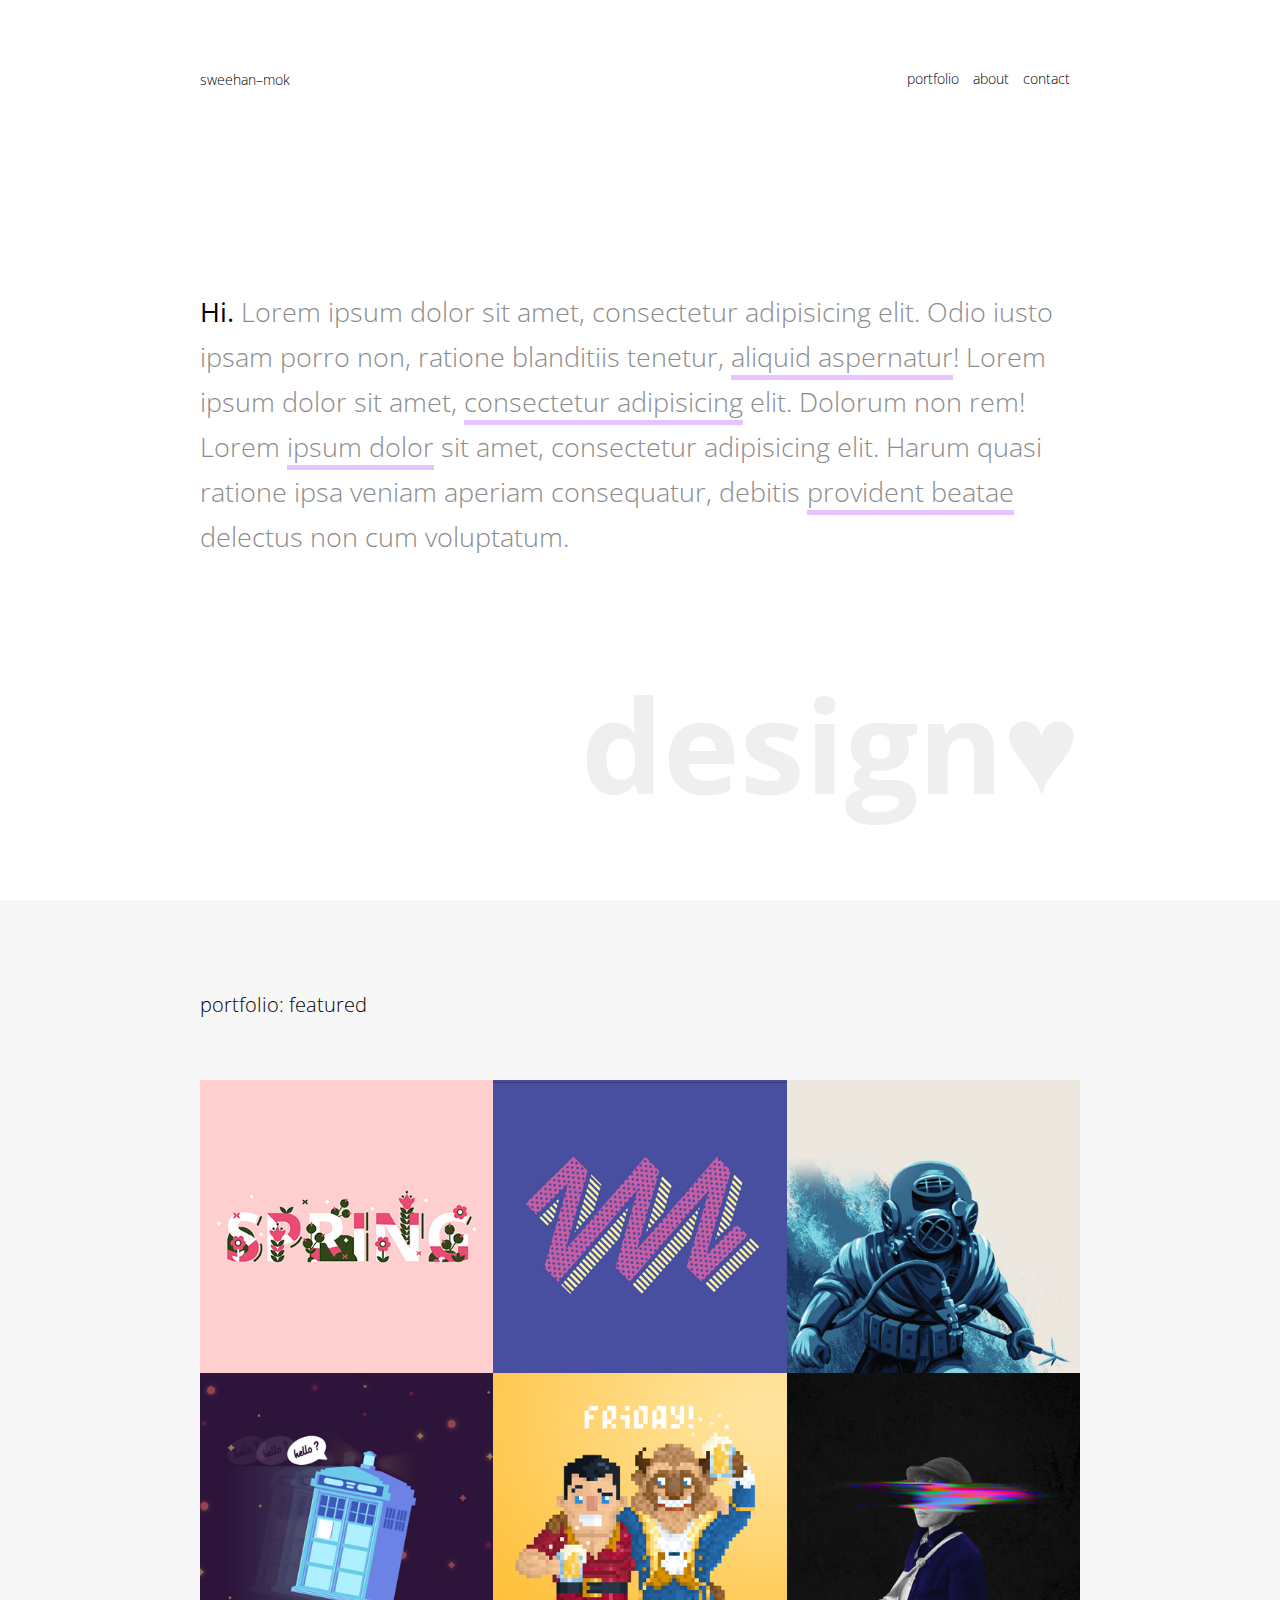
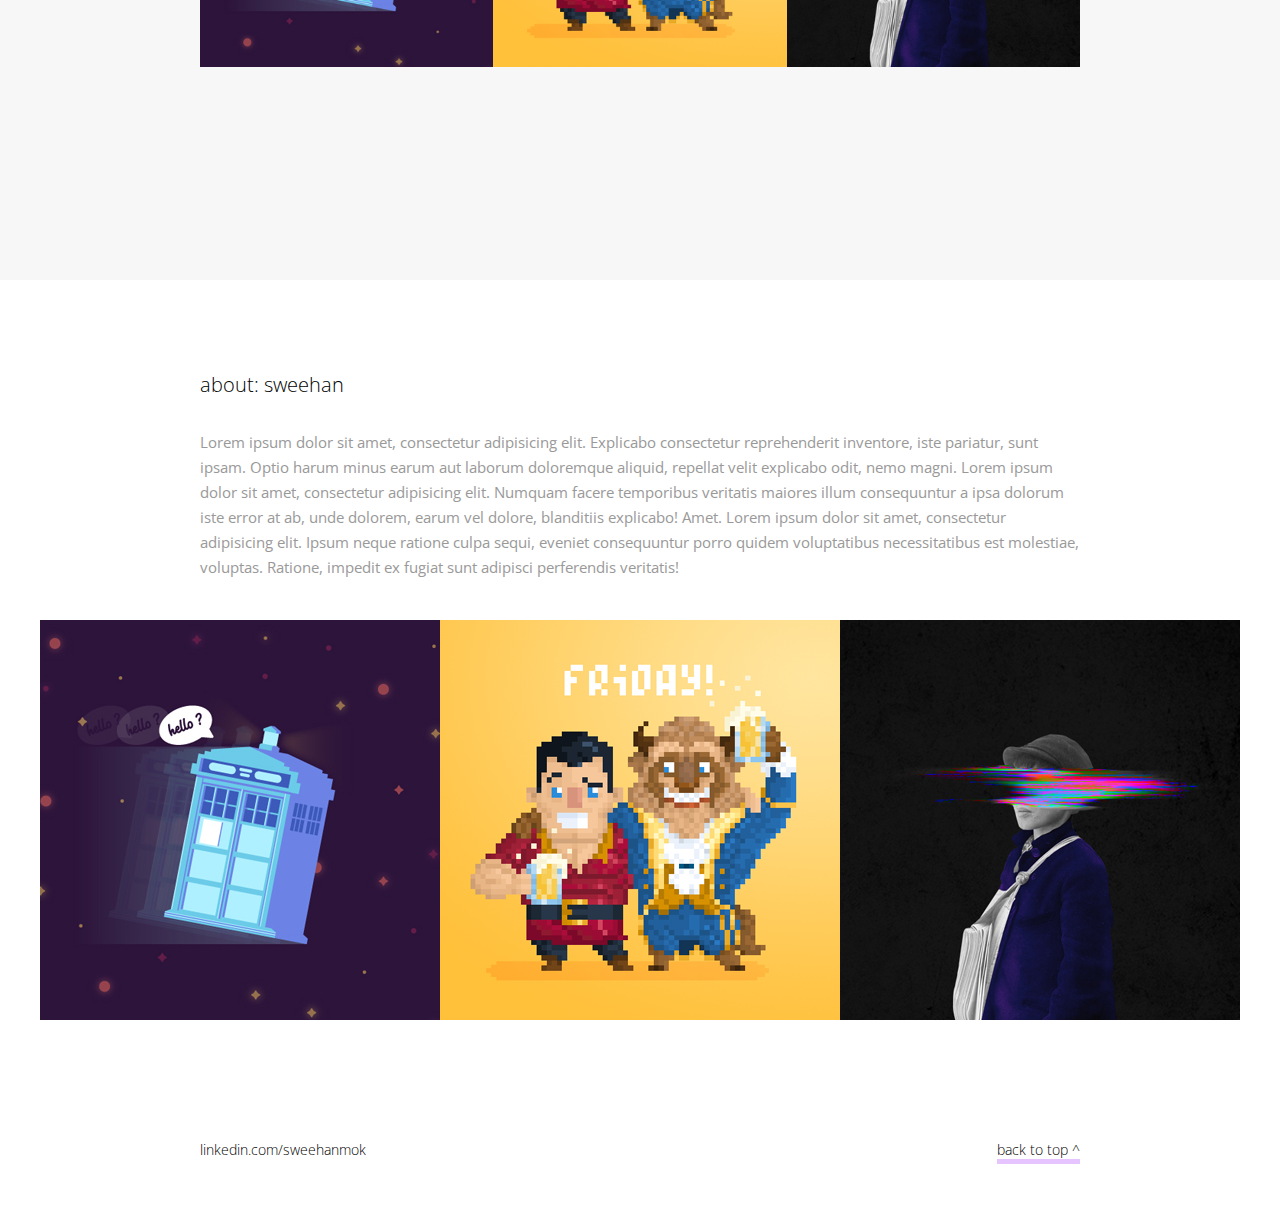
==== index.html @ b1a1978f "revised design" ====
<html>
<head>
  <meta charset="UTF-8">
  <meta name="viewport" content="width=device-width, initial-scale=1.0">
  <meta http-equiv="X-UA-Compatible" content="ie=edge">
  <title>sweehan-mok design</title>
  <link href='https://fonts.googleapis.com/css?family=Open+Sans:300italic,300,600,800' rel='stylesheet' type='text/css'>
  <link href="https://fonts.googleapis.com/icon?family=Material+Icons" rel="stylesheet">
  <link rel="stylesheet" href="css/style.css">
  <script defer src="https://cdnjs.cloudflare.com/ajax/libs/jquery/3.1.1/jquery.min.js" charset="utf-8"></script>
  <script defer src="js/app.js" charset="utf-8"></script>
</head>
<body>
  <section class="first-panel">
    <div class="flex wrapper">
    <h1 id="home"><a href="#home">sweehan–mok</a></h1>
    <nav>
      <ul>
        <li><a href="#portfolio">portfolio</a></li>
        <li><a href="#about">about</a></li>
        <li><a href="#contactForm" id="contactForm">contact</a></li>
      </ul>
    </nav>
  </div>

    <h2><b>Hi.</b> Lorem ipsum dolor sit amet, consectetur adipisicing elit. Odio iusto ipsam porro non, ratione blanditiis tenetur, <u>aliquid aspernatur</u>! Lorem ipsum dolor sit amet, <u>consectetur adipisicing</u> elit. Dolorum non rem! Lorem <u>ipsum dolor</u> sit amet, consectetur adipisicing elit. Harum quasi ratione ipsa veniam aperiam consequatur, debitis <u>provident beatae</u> delectus non cum voluptatum.</h2>
    <div class="bg-text" data-bg-text="design&hearts;"></div>
  </section>

<section id="portfolio" class="portfolio">
  <h3>portfolio: featured</h3>
    <div class="parent">
      <div id="wrapper">
        <img src="images/spring.jpg"/>
        <div class="text">Project 1<p>Lorem ipsum dolor sit amet, consectetur adipisicing elit. Asperiores unde illum hic, pariatur aut sed quo consequuntur.</p></div>
      </div>

      <div id="wrapper">
        <img src="images/dribble_014.jpg"/>
        <div class="text">Project 2<p>Lorem ipsum dolor sit amet, consectetur adipisicing elit. Asperiores unde illum hic, pariatur aut sed quo consequuntur.</p></div>
    </div>

      <div id="wrapper">
        <img src="images/campycreatures_deepseadiver.jpg"/>
        <div class="text">Project 3 <p>Lorem ipsum dolor sit amet, consectetur adipisicing elit. Asperiores unde illum hic, pariatur aut sed quo consequuntur.</p></div>
      </div>
    </div>

  <div class="parent2">
    <div id="wrapper">
      <img src="images/tardis.jpg"/>
      <div class="text">Project 4 <p>Lorem ipsum dolor sit amet, consectetur adipisicing elit. Asperiores unde illum hic, pariatur aut sed quo consequuntur.</p></div>
    </div>
    <div id="wrapper">
      <img src="images/dribbble_gaston_beast.png"/>
      <div class="text">Project 5 <p>Lorem ipsum dolor sit amet, consectetur adipisicing elit. Asperiores unde illum hic, pariatur aut sed quo consequuntur.</p></div>
    </div><div id="wrapper">
      <img src="images/distortion_v5.jpg"/>
      <div class="text">Project 6 <p>Lorem ipsum dolor sit amet, consectetur adipisicing elit. Asperiores unde illum hic, pariatur aut sed quo consequuntur.</p></div>
    </div>

  </div>
</section>

<section id="about" class="about">
  <h5>about: sweehan</h5>

      <p class="mytext">Lorem ipsum dolor sit amet, consectetur adipisicing elit. Explicabo consectetur reprehenderit inventore, iste pariatur, sunt ipsam. Optio harum minus earum aut laborum doloremque aliquid, repellat velit explicabo odit, nemo magni. Lorem ipsum dolor sit amet, consectetur adipisicing elit. Numquam facere temporibus veritatis maiores illum consequuntur a ipsa dolorum iste error at ab, unde dolorem, earum vel dolore, blanditiis explicabo! Amet. Lorem ipsum dolor sit amet, consectetur adipisicing elit. Ipsum neque ratione culpa sequi, eveniet consequuntur porro quidem voluptatibus necessitatibus est molestiae, voluptas. Ratione, impedit ex fugiat sunt adipisci perferendis veritatis!</p>

      <!-- <p class="mytext"><u><a href="" id="contactForm">Let's work together!</a></u></p> -->

      <div class="parent-about">
        <div class="wrapper-about">
          <img class="image-about" src="images/tardis.jpg"/>
          <img class="image-about" src="images/dribbble_gaston_beast.png"/>
          <img class="image-about" src="images/distortion_v5.jpg"/>
        </div>
      </div>

</section>

  <section class="footer">
    <div class="flexbox">
      <h4 class="left"><a target="_blank" href="http://www.linkedin.com/in/sweehanmok/">linkedin.com/sweehanmok</a></h4>
      <h4 class="right"><a href="#home">back to top ^</a></h4>
    </div>


</section>

  <div id="contact" class="form">
    <div class="wrapperForm">
      <h1 class="formheader">SAY HELLO!</h1>
        <p>Fill up the form below and we'll be in touch (:</p>
  <form class="" action="https://formspree.io/sweehan.mok@gmail.com" method="post">
    <label for="Customer Name">What's your name?</label>
    <input name="Customer Name" type="text" required/>

    <label for="email">What's your email address?</label>
    <input type="email" name="email" required/>

    <label for="Message">What's up?</label>
    <textarea name="Message" id="box" cols="30" rows="10" placeholder="Please type your message here! (:"></textarea>
    <button type="submit">Submit</button>
      <p class="form-close">
      <i class="material-icons">add</i></p>
    </form>
  </div>
</div>

</body>
</html>
---- css/style.css ----
* {
  margin: 0;
  padding: 0;
}

body {
  font-family: Open Sans;
}

a {
  text-decoration: none;
  color: black;
}

a:hover {
  color: #747474;
}

.flex {
  display: flex;
  justify-content: space-between;
}

.first-panel {
  width: 100vw;
  height: 100vh;
  /*background: linear-gradient(to bottom, red, yellow);*/
}

.wrapper {
  margin-left: 200px;
  margin-right: 200px;
  align-items: flex-end;
}

h1 {
  padding-top: 70px;
  font-size: 14px;
  font-weight: 300;
  color: #000000;
}

nav ul li {
  display: inline-block;
  list-style-type: none;
  font-weight: 300;
  font-size: 14px;
  padding: 10 10 0 0rem;
  color: #000000;
}

.bg-text {
    margin: 0 auto;
    overflow: hidden;
    position: relative;
    width: 100vw;
    height: 100vh;
}
.bg-text:after {
    font-family: open sans;
    font-weight: 700;
    color: #efefef;
    content: attr(data-bg-text);
    display: block;
    font-size: 130px;
    line-height: 1;
    position: absolute;
    top: 120px;
    right: 200px;
}

h2 {
  margin-left: 200px;
  margin-right: 200px;
  padding-top: 200px;
  font-weight: 300;
  font-size: 27px;
  line-height: 45px;
  color: #8C8C8C;
  align-content: center;
}

b {
  color: black;
}

u {
  text-decoration: none;
  border-bottom: solid 5px #e6c4ff;
}

.portfolio {
  justify-content: center;
  background-color: #F7F7F7;
  height: 950px;
  padding-top: 30px;
}

h3 {
  padding-top: 50px;
  padding-bottom: 50px;
  padding-left: 200px;
  font-weight: 300;
  font-size: 20px;
  line-height: 50px;
  color: #000000;
  align-content: center;
  text-align: left;
}

.parent {
  display: flex;
  justify-content: center;
  margin-left: 200px;
  margin-right: 200px;
}

img {
  width: 100%;
}

#wrapper {
  padding: 0;
  position: relative;
}

#wrapper:hover .text {
  visibility: visible;
  opacity: 1;
}

.text {
  padding-top: 30px;
  padding-left: 30px;
  font-weight: 600;
  visibility: hidden;
  z-index: 100;
  position: absolute;
  top: 0;
  bottom: 0;
  left: 0;
  right: 0;
  background-color: rgba(0,0,0,0.8);
  color: #9f9f9f;
  font-size: 24px;
  text-align: left;
  transition: opacity 0.5s ease-out;
  opacity: 0;
  cursor: hand;
}

.text p {
  padding-top: 12px;
  font-size: 15px;
  line-height: 25px;
  text-align: left;
  font-weight: 100;
}

.parent2 {
  display: flex;
  justify-content: center;
  margin-left: 200px;
  margin-right: 200px;
}

.about {
  height: 700px;
  padding-top: 30px;
}

h5 {
  margin-left: 200px;
  margin-right: 200px;
  padding-top: 50px;
  font-weight: 300;
  font-size: 20px;
  line-height: 50px;
  color: #000000;
  align-content: center;
  text-align: left;
}

.mytext {
  margin-left: 200px;
  margin-right: 200px;
  text-align: left;
  font-size: 15px;
  line-height: 25px;
  padding-top: 20px;
}

.parent-about {
  margin-left: 200px;
  margin-right: 200px;
}

.wrapper-about {
  display: flex;
  justify-content: center;
  margin-left: 200px;
  margin-right: 200px;
}

.image-about {
  width: 100%;
  padding-top: 40px;
}

.footer {
  height: 200px;
  margin: auto;
}

.flexbox {
  display: flex;
  flex-direction: row;
  justify-content: space-between;
  margin-left: 200px;
  margin-right: 200px;
}

h4 {
  font-size: 14px;
  font-weight: 300;
  color: #000000;
}

.left {
  display: inline-block;
  padding-top: 130px;
}

.right {
  display: inline-block;
  padding-top: 130px;
  text-align: right;
  border-bottom: solid 5px #e6c4ff;
}

/* form css*/
.form {
  margin: auto;
  display: none;
  background-color: white;
  align-items: center;
  justify-content: center;
  flex-direction: column;
  position: fixed;
  left: 0;
  top: 0;
  width: 100vw;
  height: 100vh;
  opacity: 0.9;
}

.formheader {
  text-align: center;
  font-size: 34px;
  font-weight: 300;
  color: black;
}

p {
  text-align: center;
  color: #999999;
  padding-top: 20px;
}

form {
  display: flex;
  flex-direction: column;
  color: #999999;
}


label {
  margin-top: 15px;
  margin-bottom: 5px;
  text-align: center;
}

input {
  margin: auto;
  margin-top: 20px;
  width: 600px;
  height: 20px;
  border: none;
  border-bottom: 1px solid #999999;
  text-align: center;
  color: #676767;
  background-color: none;
}

input:focus {
  outline: none;
}

#box {
  margin: auto;
  margin-top: 10px;
  border-radius: 5px;
  border: 1px solid #999999;
  width: 600px;
  height: 200px;
  font-family: open sans;
  padding-top: 5px;
  padding-left: 10px;
  text-align: center;
  color: #676767;
  background-color: none;
}

#box:focus {
  outline: none;
}

button {
  margin: auto;
  margin-top: 30px;
  width: 100px;
  height: 30px;
  border-radius: 5px;
  text-align: center;
  background-color: white;
  border: 1px solid #999999;
  color: #999999;
  display: block;
  justify-content: center;
  transition-duration: 0.4s;
}

button:hover {
  background-color: #e6c4ff;
  cursor: hand;
}

.form-close {
  background: none;
  border: none;
  /*transition: background-color 3s;*/
}

i {
  transition: transform 0.3s;
}

.rotate {
  transform: rotate(45deg);
}

.form-close:hover {
  color: black;
  outline: none;
  cursor: hand;
  transform: rotate(405deg);
  transition: transform 0.5s;
}

i:hover {
  outline: none;
}
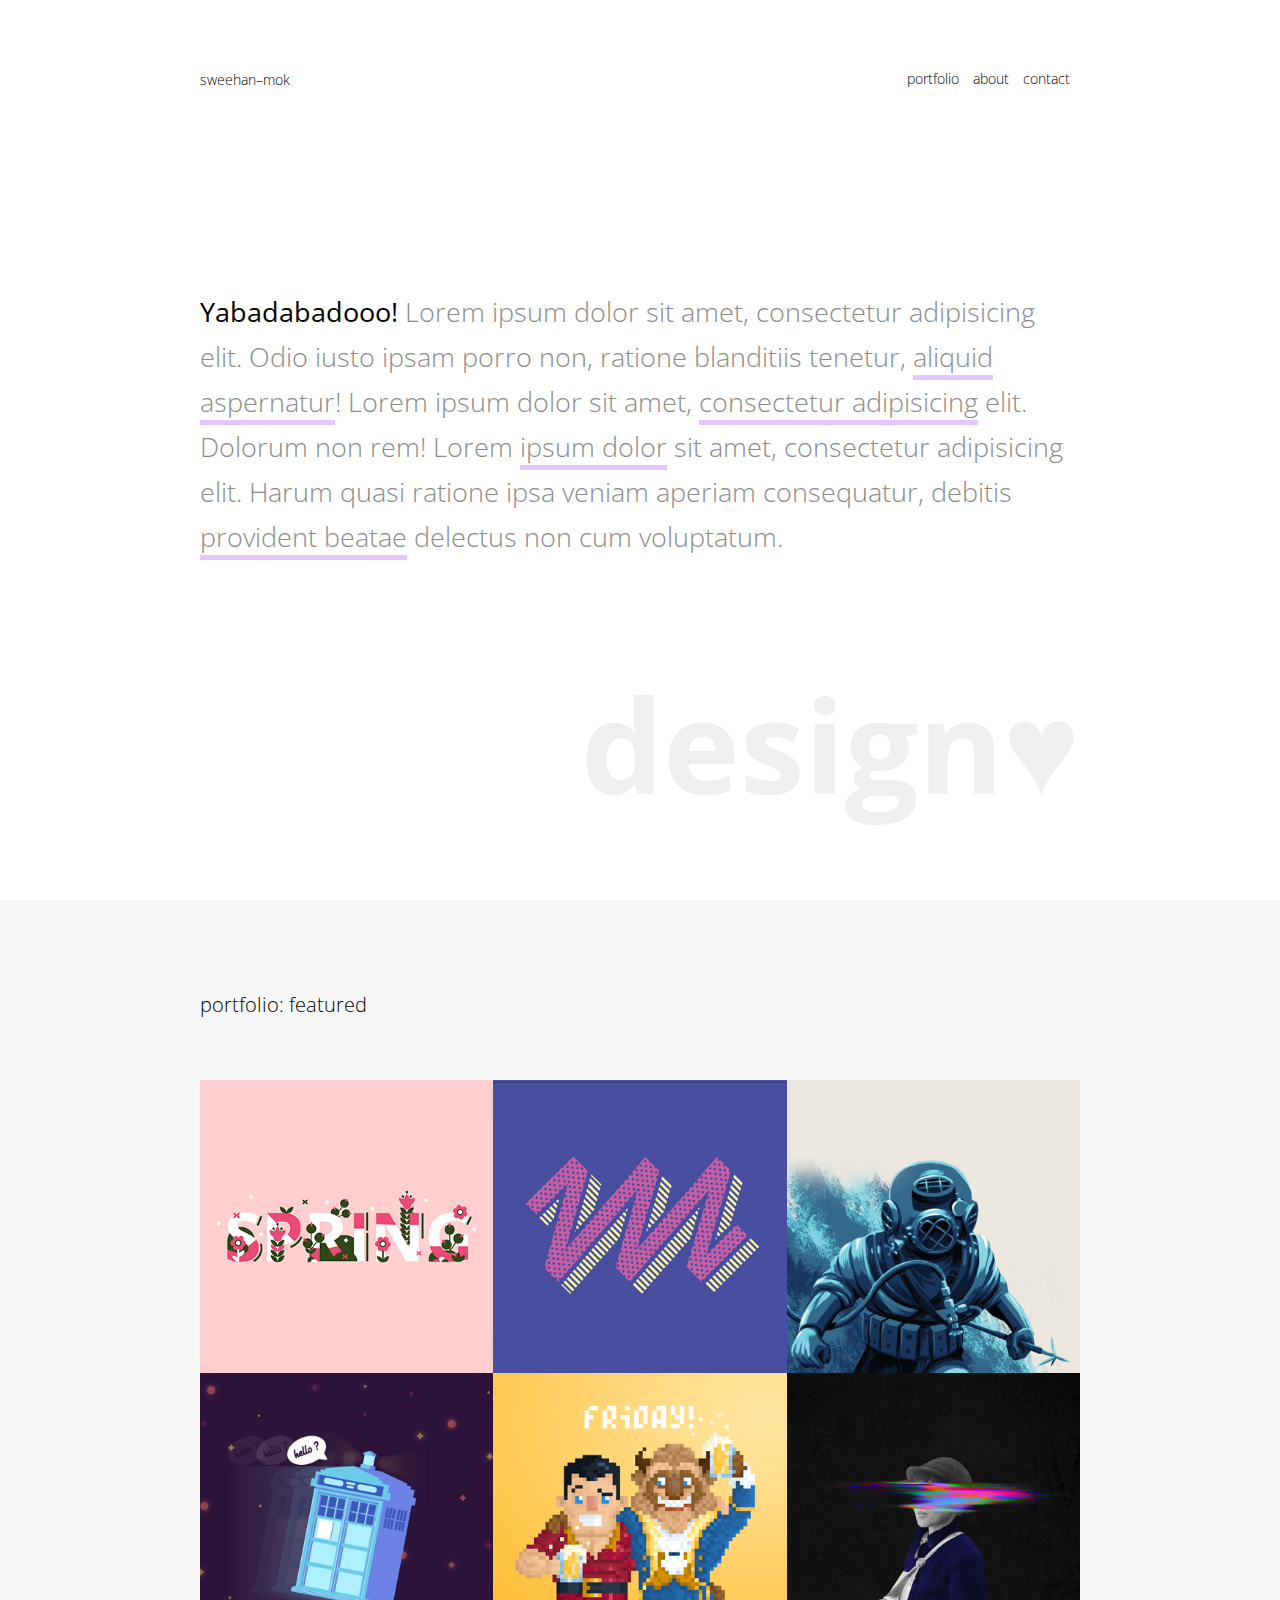
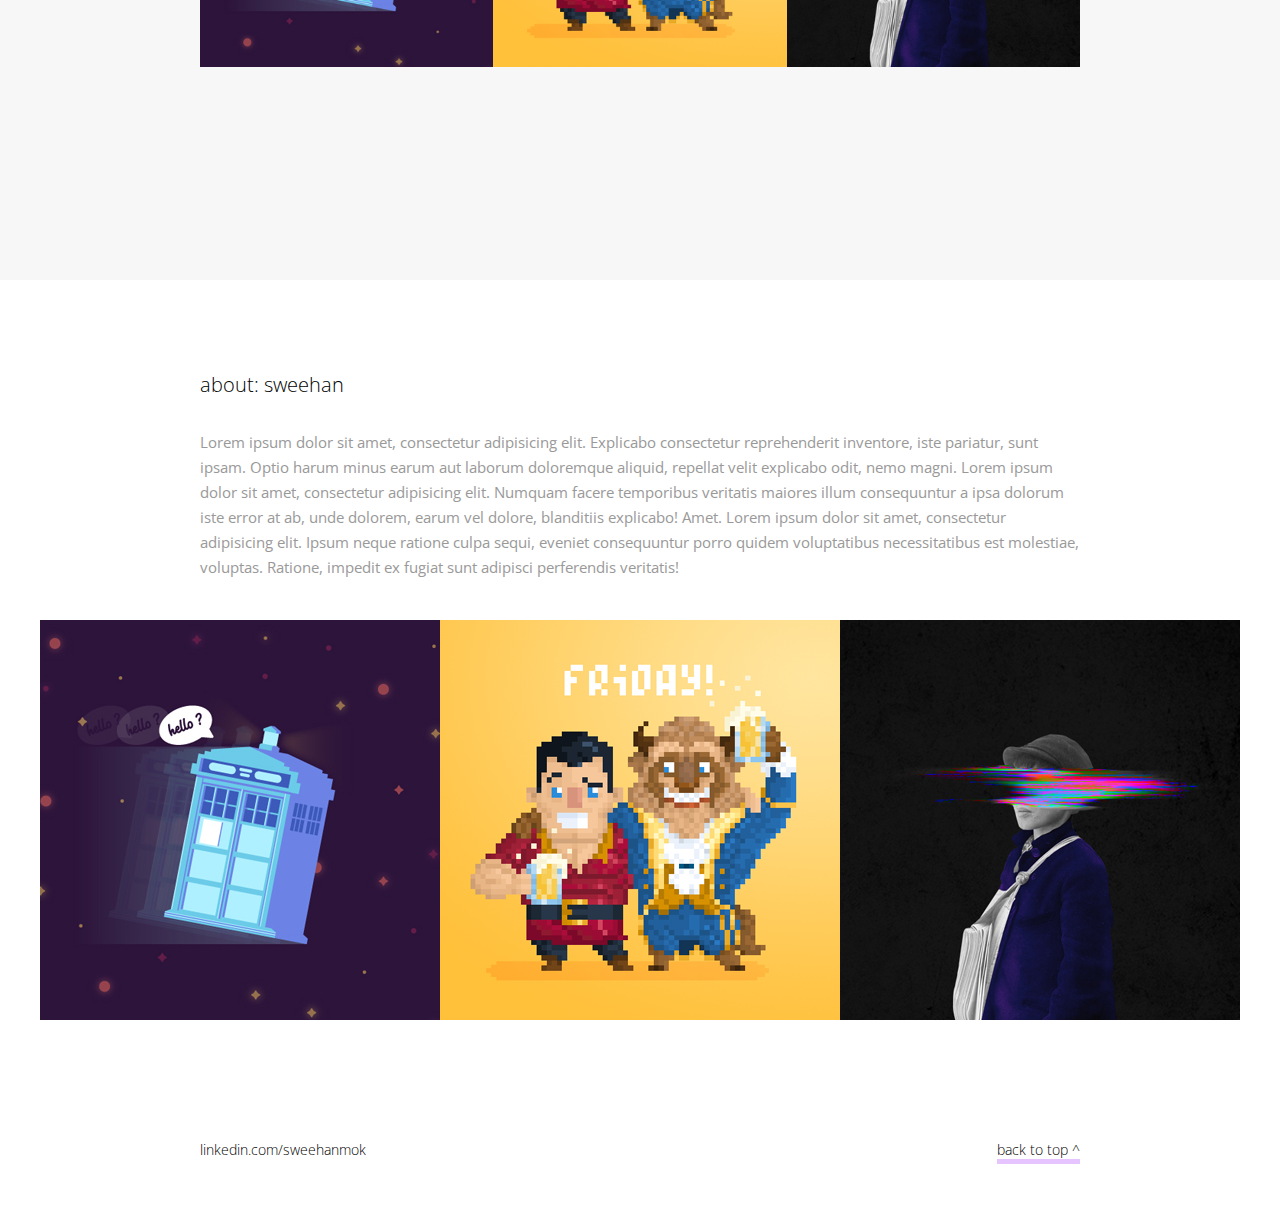
==== commit 1ee1d5e2: "update design" ====
--- a/index.html
+++ b/index.html
@@ -23,7 +23,7 @@
     </nav>
   </div>
 
-    <h2><b>Hi.</b> Lorem ipsum dolor sit amet, consectetur adipisicing elit. Odio iusto ipsam porro non, ratione blanditiis tenetur, <u>aliquid aspernatur</u>! Lorem ipsum dolor sit amet, <u>consectetur adipisicing</u> elit. Dolorum non rem! Lorem <u>ipsum dolor</u> sit amet, consectetur adipisicing elit. Harum quasi ratione ipsa veniam aperiam consequatur, debitis <u>provident beatae</u> delectus non cum voluptatum.</h2>
+    <h2><b>Yabadabadooo!</b> Lorem ipsum dolor sit amet, consectetur adipisicing elit. Odio iusto ipsam porro non, ratione blanditiis tenetur, <u>aliquid aspernatur</u>! Lorem ipsum dolor sit amet, <u>consectetur adipisicing</u> elit. Dolorum non rem! Lorem <u>ipsum dolor</u> sit amet, consectetur adipisicing elit. Harum quasi ratione ipsa veniam aperiam consequatur, debitis <u>provident beatae</u> delectus non cum voluptatum.</h2>
     <div class="bg-text" data-bg-text="design&hearts;"></div>
   </section>
 
@@ -32,7 +32,9 @@
     <div class="parent">
       <div id="wrapper">
         <img src="images/spring.jpg"/>
-        <div class="text">Project 1<p>Lorem ipsum dolor sit amet, consectetur adipisicing elit. Asperiores unde illum hic, pariatur aut sed quo consequuntur.</p></div>
+        <div class="text">Project 1<p>Lorem ipsum dolor sit amet, consectetur adipisicing elit. Asperiores unde illum hic, pariatur aut sed quo consequuntur.</p>
+          <a href="pages/project-1.html"><p><u class="read-more">read more</u></p></a>
+        </div>
       </div>
 
       <div id="wrapper">
@@ -93,13 +95,13 @@
       <h1 class="formheader">SAY HELLO!</h1>
         <p>Fill up the form below and we'll be in touch (:</p>
   <form class="" action="https://formspree.io/sweehan.mok@gmail.com" method="post">
-    <label for="Customer Name">What's your name?</label>
+    <label for="Customer Name">Your Name</label>
     <input name="Customer Name" type="text" required/>
 
-    <label for="email">What's your email address?</label>
+    <label for="email">Your Email Address?</label>
     <input type="email" name="email" required/>
 
-    <label for="Message">What's up?</label>
+    <label for="Message">Your Message</label>
     <textarea name="Message" id="box" cols="30" rows="10" placeholder="Please type your message here! (:"></textarea>
     <button type="submit">Submit</button>
       <p class="form-close">
--- a/css/style.css
+++ b/css/style.css
@@ -1,3 +1,5 @@
+/*desktop view*/
+
 * {
   margin: 0;
   padding: 0;
@@ -146,15 +148,21 @@
   text-align: left;
   transition: opacity 0.5s ease-out;
   opacity: 0;
-  cursor: hand;
 }
 
 .text p {
   padding-top: 12px;
+  padding-bottom: 130px;
   font-size: 15px;
   line-height: 25px;
   text-align: left;
   font-weight: 100;
+}
+
+.read-more {
+  border-bottom: solid 1px #FFFFFF;
+  padding-top: 200px;
+  cursor: hand;
 }
 
 .parent2 {
@@ -360,3 +368,316 @@
 i:hover {
   outline: none;
 }
+
+/*tablet view*/
+
+   @media (max-width: 600px) {
+
+     * {
+       margin: 0;
+     }
+
+     #home {
+       margin-left: 80px;
+       margin-right: 80px;
+     }
+
+     .flex {
+      flex-basis: 100%;
+      justify-content: space-between;
+     }
+
+    .wrapper {
+      margin-left: 0px;
+      margin-right: 0px;
+      align-items: flex-end;
+    }
+
+    nav ul li {
+      display: inline-block;
+      align-items: flex-end;
+      padding: 10 10 0 0rem;
+    }
+
+     .first-panel{
+      max-width: 520px;
+      height: 100vh;
+   }
+
+     h2 {
+       margin-left: 80px;
+       margin-right: 80px;
+       width: 80%;
+       padding-top: 150px;
+       font-weight: 300;
+       font-size: 20px;
+       line-height: 35px;
+     }
+
+    .bg-text:after {
+      font-size: 110px;
+      letter-spacing: -5px;
+      top: 98px;
+      right: 0px;
+    }
+
+    .portfolio {
+      justify-content: center;
+      height: 2800px;
+    }
+
+    h3 {
+      padding-left: 80px;
+      padding-top: 20px;
+    }
+
+    .parent {
+      display: flex;
+      flex-direction: column;
+      padding-top: 280px;
+      margin-left: 80px;
+      margin-right: 80px;
+      height: 100vh;
+    }
+
+    #wrapper {
+      flex-basis: 50%;
+      position: relative;
+    }
+
+    .text p {
+      padding-top: 15px;
+      padding-right: 20px;
+    }
+
+    .parent2 {
+      display: flex;
+      flex-direction: column;
+      padding-top: 560px;
+      margin-left: 80px;
+      margin-right: 80px;
+      height: 100vh;
+    }
+
+    #about {
+      height: 1600px;
+    }
+
+    h5 {
+      margin-left: 80px;
+      margin-right: 80px;
+      padding-top: 20px;
+    }
+
+    .mytext {
+      margin-left: 80px;
+      margin-right: 80px;
+    }
+
+    .parent-about {
+      display: flex;
+      padding-top: 270px;
+      margin-left: 0px;
+      margin-right: 80px;
+      height: 100vh;
+      width: 400px;
+    }
+
+    .wrapper-about {
+      display: flex;
+      justify-content: center;
+      flex-direction: column;
+      margin-left: 80px;
+      margin-right: 80px;
+      width: 800px;
+    }
+
+    .image-about {
+      padding-top: 0;
+      width: 450px;
+    }
+
+    .flexbox {
+      display: flex;
+      flex-direction: row;
+      justify-content: space-between;
+      margin-left: 80px;
+      margin-right: 80px;
+    }
+
+    input {
+      width: 400px;
+    }
+
+    #box {
+      width: 400px;
+    }
+
+   }
+
+/*mobile view*/
+
+   @media (max-width: 400px) {
+
+     * {
+       margin: 0;
+     }
+
+     #home {
+       margin-left: 50px;
+       margin-right: 0px;
+     }
+
+     .flex {
+      flex-basis: 100%;
+      justify-content: space-between;
+     }
+
+    .wrapper {
+      margin-left: 0px;
+      margin-right: 0px;
+      align-items: flex-end;
+    }
+
+    nav ul li {
+      display: inline-block;
+      align-items: flex-end;
+      padding: 5 5 0 0rem;
+    }
+
+     .first-panel{
+      max-width: 350px;
+      height: 100vh;
+     }
+
+     h2 {
+       margin-left: 50px;
+       margin-right: 50px;
+       width: 90%;
+       padding-top: 120px;
+       font-weight: 300;
+       font-size: 20px;
+       line-height: 35px;
+     }
+
+      .bg-text:after {
+        font-size: 90px;
+        letter-spacing: -5px;
+        top: 6px;
+        right: 0px;
+      }
+
+      .portfolio {
+        justify-content: center;
+        height: 2000px;
+      }
+
+      h3 {
+        padding-left: 50px;
+        padding-top: 20px;
+      }
+
+      .parent {
+        display: flex;
+        flex-direction: column;
+        padding-top: 50px;
+        margin-left: 50px;
+        margin-right: 50px;
+        height: 100vh;
+      }
+
+      #wrapper {
+        flex-basis: 100%;
+        position: relative;
+      }
+
+      img {
+        max-width: 400px;
+      }
+
+      .text {
+        padding-top: 25px;
+        padding-left: 25px;
+        font-weight: 600;
+        position: absolute;
+        top: 0;
+        bottom: 0;
+        right: 0;
+        left: 0;
+      }
+
+      .text p {
+        padding-top: 8px;
+        padding-right: 10px;
+        font-size: 15px;
+      }
+
+      .parent2 {
+        display: flex;
+        flex-direction: column;
+        padding-top: 150px;
+        margin-left: 50px;
+        margin-right: 50px;
+        height: 100vh;
+      }
+
+      #about {
+        height: 1400px;
+      }
+
+      h5 {
+        margin-left: 50px;
+        margin-right: 50px;
+        padding-top: 20px;
+      }
+
+      .mytext {
+        margin-left: 50px;
+        margin-right: 50px;
+      }
+
+      .parent-about {
+        display: flex;
+        padding-top: 50px;
+        margin-left: 0px;
+        margin-right: 50px;
+        width: 300px;
+      }
+
+      .wrapper-about {
+        display: flex;
+        justify-content: center;
+        flex-direction: column;
+        margin-left: 50px;
+        margin-right: 50px;
+        padding-top: 120px;
+        width: 300px;
+      }
+
+      .image-about {
+        padding-top: 0;
+        max-width: 300px;
+      }
+
+      .footer {
+        height: 200px;
+        margin: auto;
+      }
+
+      .flexbox {
+        display: flex;
+        flex-direction: row;
+        justify-content: space-between;
+        margin-left: 50px;
+        margin-right: 50px;
+      }
+
+      input {
+        width: 300px;
+      }
+
+      #box {
+        width: 300px;
+      }
+
+   }
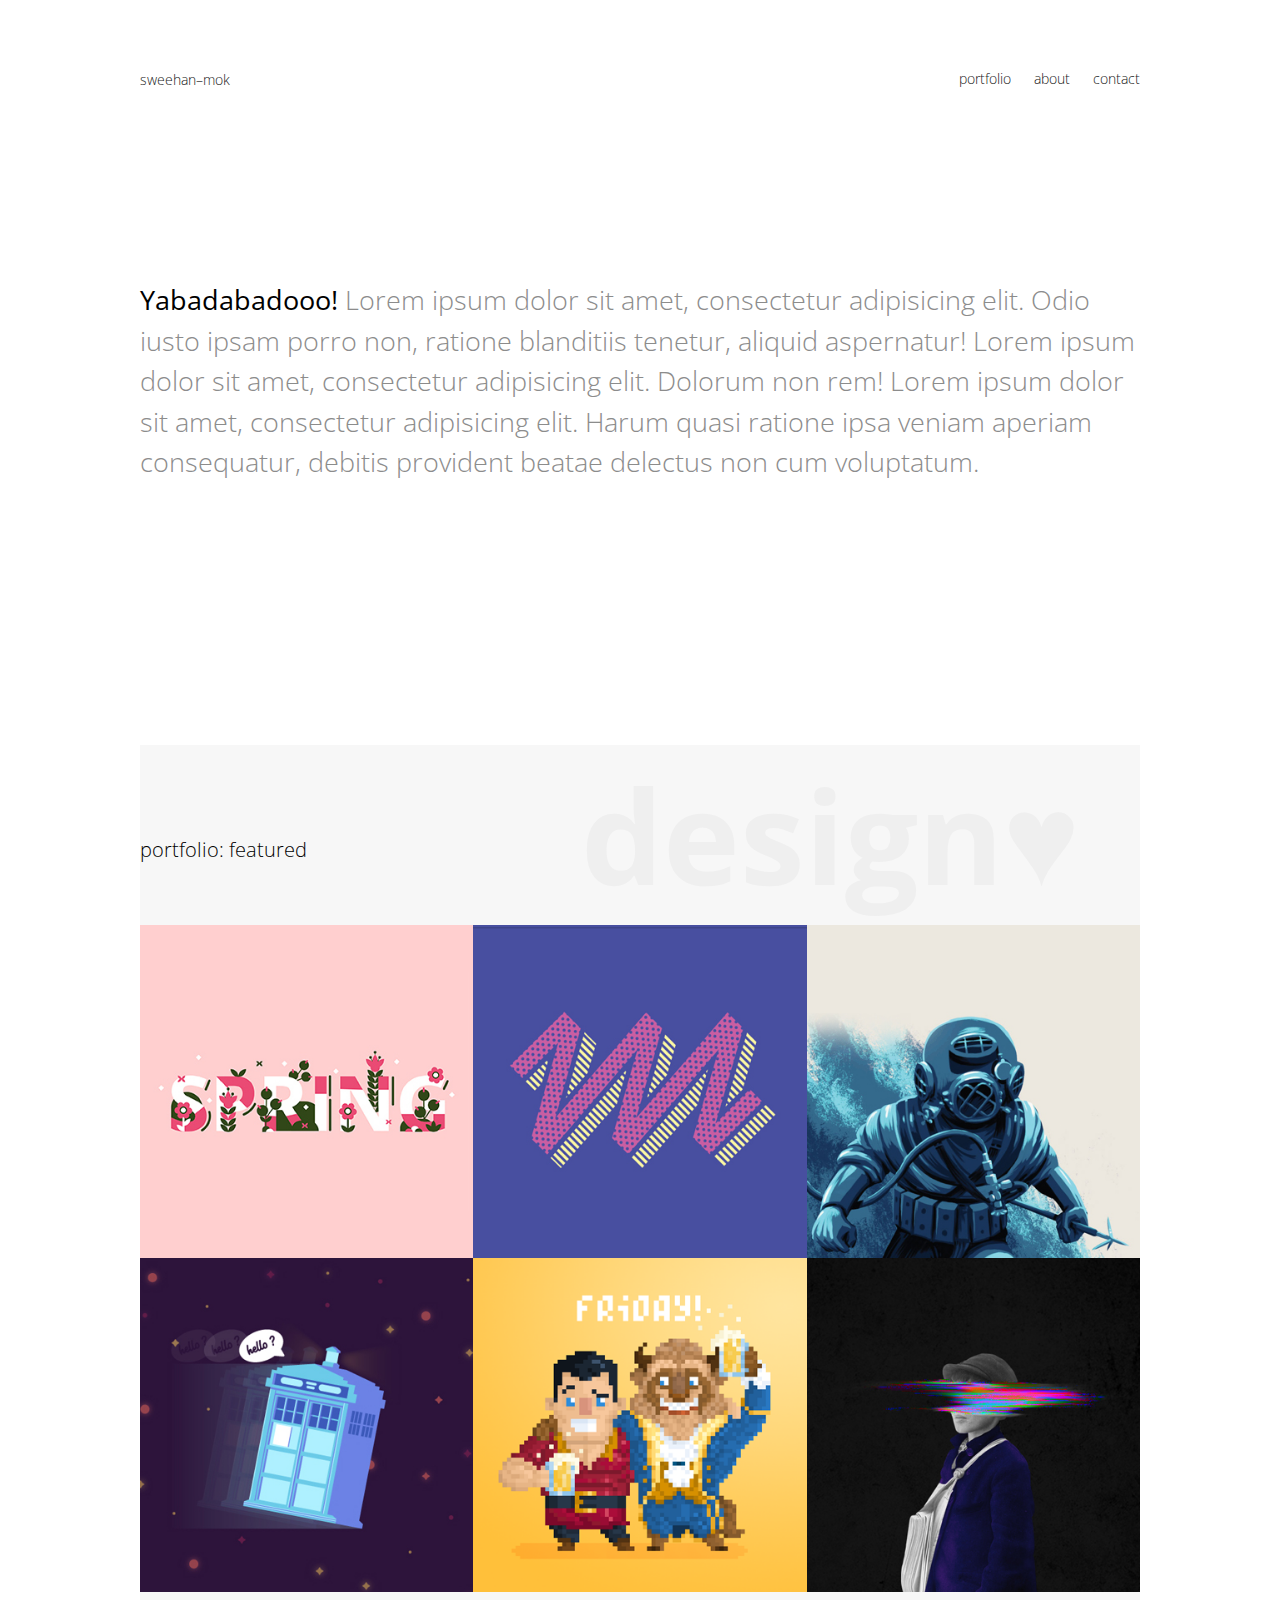
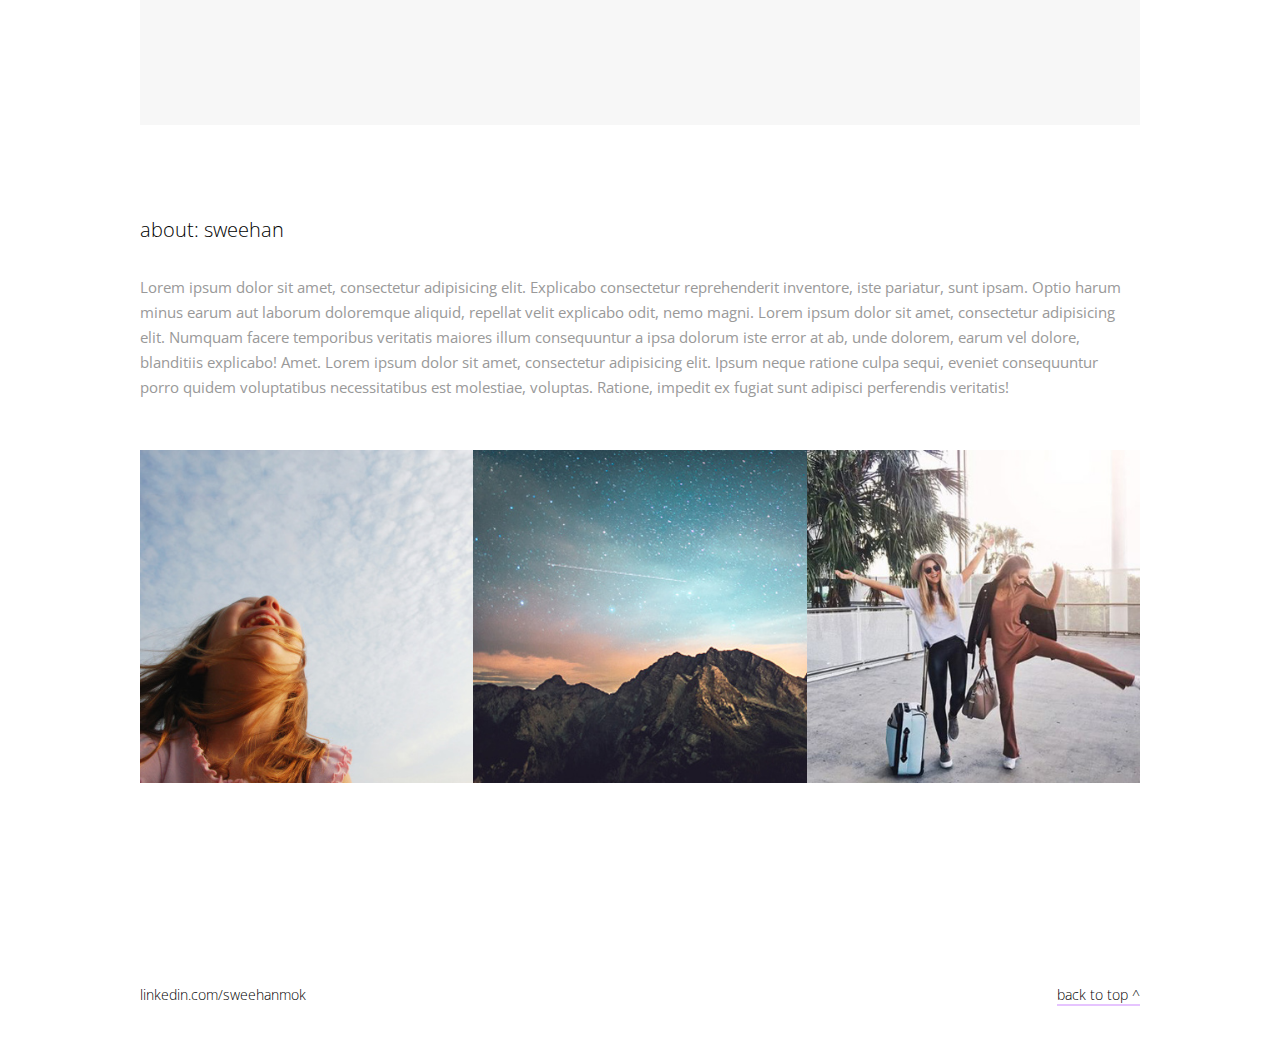
==== commit 0ab2a0dd: "revised code" ====
--- a/index.html
+++ b/index.html
@@ -11,7 +11,7 @@
   <script defer src="js/app.js" charset="utf-8"></script>
 </head>
 <body>
-  <section class="first-panel">
+  <section class="header">
     <div class="flex wrapper">
     <h1 id="home"><a href="#home">sweehan–mok</a></h1>
     <nav>
@@ -22,18 +22,19 @@
       </ul>
     </nav>
   </div>
-
-    <h2><b>Yabadabadooo!</b> Lorem ipsum dolor sit amet, consectetur adipisicing elit. Odio iusto ipsam porro non, ratione blanditiis tenetur, <u>aliquid aspernatur</u>! Lorem ipsum dolor sit amet, <u>consectetur adipisicing</u> elit. Dolorum non rem! Lorem <u>ipsum dolor</u> sit amet, consectetur adipisicing elit. Harum quasi ratione ipsa veniam aperiam consequatur, debitis <u>provident beatae</u> delectus non cum voluptatum.</h2>
+</section>
+  <section class="first-panel">
+    <h2><b>Yabadabadooo!</b> Lorem ipsum dolor sit amet, consectetur adipisicing elit. Odio iusto ipsam porro non, ratione blanditiis tenetur, aliquid aspernatur! Lorem ipsum dolor sit amet, consectetur adipisicing elit. Dolorum non rem! Lorem ipsum dolor sit amet, consectetur adipisicing elit. Harum quasi ratione ipsa veniam aperiam consequatur, debitis provident beatae delectus non cum voluptatum.</h2>
     <div class="bg-text" data-bg-text="design&hearts;"></div>
   </section>
 
-<section id="portfolio" class="portfolio">
+<section id="portfolio" class="portfolio wrapper">
   <h3>portfolio: featured</h3>
     <div class="parent">
       <div id="wrapper">
         <img src="images/spring.jpg"/>
         <div class="text">Project 1<p>Lorem ipsum dolor sit amet, consectetur adipisicing elit. Asperiores unde illum hic, pariatur aut sed quo consequuntur.</p>
-          <a href="pages/project-1.html"><p><u class="read-more">read more</u></p></a>
+          <a href="project-1.html"><p><u class="read-more">read more</u></p></a>
         </div>
       </div>
 
@@ -73,9 +74,11 @@
 
       <div class="parent-about">
         <div class="wrapper-about">
-          <img class="image-about" src="images/tardis.jpg"/>
-          <img class="image-about" src="images/dribbble_gaston_beast.png"/>
-          <img class="image-about" src="images/distortion_v5.jpg"/>
+          <img class="image-about" src="images/Untitled-4.jpg"/></div>
+        <div class="wrapper-about">
+          <img class="image-about" src="images/Untitled-2.jpg"/></div>
+        <div class="wrapper-about">
+          <img class="image-about" src="images/Untitled-1.jpg"/>
         </div>
       </div>
 
@@ -84,7 +87,7 @@
   <section class="footer">
     <div class="flexbox">
       <h4 class="left"><a target="_blank" href="http://www.linkedin.com/in/sweehanmok/">linkedin.com/sweehanmok</a></h4>
-      <h4 class="right"><a href="#home">back to top ^</a></h4>
+      <h4 class="right"><a href=".first-panel">back to top ^</a></h4>
     </div>
 
 
--- a/css/style.css
+++ b/css/style.css
@@ -18,21 +18,25 @@
   color: #747474;
 }
 
+.header {
+  z-index: 2;
+  background-color: white;
+  position: fixed;
+  padding-bottom: 10px;
+  width: 100%;
+  opacity: 0.9;
+}
+
 .flex {
   display: flex;
   justify-content: space-between;
 }
 
-.first-panel {
-  width: 100vw;
-  height: 100vh;
-  /*background: linear-gradient(to bottom, red, yellow);*/
-}
-
 .wrapper {
-  margin-left: 200px;
-  margin-right: 200px;
+  margin: auto;
+  max-width: 1000px;
   align-items: flex-end;
+
 }
 
 h1 {
@@ -47,17 +51,41 @@
   list-style-type: none;
   font-weight: 300;
   font-size: 14px;
-  padding: 10 10 0 0rem;
+  padding: 10 0 0 1.2rem;
   color: #000000;
 }
+
+.first-panel {
+  max-width: 1000px;
+  margin: auto;
+  padding-top: 280px;
+  height: 465px;
+}
+
+h2 {
+  font-weight: 300;
+  font-size: 27px;
+  line-height: 1.5;
+  color: #8C8C8C;
+  margin: auto;
+  align-items: center;
+}
+
+b {
+  color: black;
+}
+
+/*u {
+  text-decoration: none;
+  border-bottom: solid 5px #e6c4ff;
+}*/
 
 .bg-text {
     margin: 0 auto;
     overflow: hidden;
-    position: relative;
-    width: 100vw;
-    height: 100vh;
-}
+    /*position: absolute;*/
+}
+
 .bg-text:after {
     font-family: open sans;
     font-weight: 700;
@@ -67,28 +95,8 @@
     font-size: 130px;
     line-height: 1;
     position: absolute;
-    top: 120px;
+    bottom: 0px;
     right: 200px;
-}
-
-h2 {
-  margin-left: 200px;
-  margin-right: 200px;
-  padding-top: 200px;
-  font-weight: 300;
-  font-size: 27px;
-  line-height: 45px;
-  color: #8C8C8C;
-  align-content: center;
-}
-
-b {
-  color: black;
-}
-
-u {
-  text-decoration: none;
-  border-bottom: solid 5px #e6c4ff;
 }
 
 .portfolio {
@@ -101,7 +109,6 @@
 h3 {
   padding-top: 50px;
   padding-bottom: 50px;
-  padding-left: 200px;
   font-weight: 300;
   font-size: 20px;
   line-height: 50px;
@@ -113,8 +120,8 @@
 .parent {
   display: flex;
   justify-content: center;
-  margin-left: 200px;
-  margin-right: 200px;
+  max-width: 1000px;
+  margin: auto;
 }
 
 img {
@@ -136,7 +143,7 @@
   padding-left: 30px;
   font-weight: 600;
   visibility: hidden;
-  z-index: 100;
+  z-index: 1;
   position: absolute;
   top: 0;
   bottom: 0;
@@ -160,7 +167,7 @@
 }
 
 .read-more {
-  border-bottom: solid 1px #FFFFFF;
+  /*border-bottom: solid 1px #FFFFFF;*/
   padding-top: 200px;
   cursor: hand;
 }
@@ -168,18 +175,18 @@
 .parent2 {
   display: flex;
   justify-content: center;
-  margin-left: 200px;
-  margin-right: 200px;
+  max-width: 1000px;
+  margin: auto;
 }
 
 .about {
   height: 700px;
   padding-top: 30px;
+  margin: auto;
+  max-width: 1000px;
 }
 
 h5 {
-  margin-left: 200px;
-  margin-right: 200px;
   padding-top: 50px;
   font-weight: 300;
   font-size: 20px;
@@ -190,8 +197,6 @@
 }
 
 .mytext {
-  margin-left: 200px;
-  margin-right: 200px;
   text-align: left;
   font-size: 15px;
   line-height: 25px;
@@ -199,33 +204,31 @@
 }
 
 .parent-about {
-  margin-left: 200px;
-  margin-right: 200px;
+  display: flex;
+  margin: auto;
+  max-width: 1000px;
 }
 
 .wrapper-about {
-  display: flex;
+  flex-direction: column;
   justify-content: center;
-  margin-left: 200px;
-  margin-right: 200px;
+  padding-top: 50px;
 }
 
 .image-about {
   width: 100%;
-  padding-top: 40px;
 }
 
 .footer {
   height: 200px;
   margin: auto;
+  max-width: 1000px;
 }
 
 .flexbox {
   display: flex;
   flex-direction: row;
   justify-content: space-between;
-  margin-left: 200px;
-  margin-right: 200px;
 }
 
 h4 {
@@ -243,11 +246,12 @@
   display: inline-block;
   padding-top: 130px;
   text-align: right;
-  border-bottom: solid 5px #e6c4ff;
+  border-bottom: solid 2px #e6c4ff;
 }
 
 /* form css*/
 .form {
+  z-index: 100;
   margin: auto;
   display: none;
   background-color: white;
@@ -259,7 +263,7 @@
   top: 0;
   width: 100vw;
   height: 100vh;
-  opacity: 0.9;
+  opacity: 0.95;
 }
 
 .formheader {
@@ -276,8 +280,10 @@
 }
 
 form {
+  z-index: 1;
   display: flex;
   flex-direction: column;
+  justify-content: center;
   color: #999999;
 }
 
@@ -298,6 +304,8 @@
   text-align: center;
   color: #676767;
   background-color: none;
+  font-size: 13px;
+  font-weight: 300;
 }
 
 input:focus {
@@ -317,6 +325,7 @@
   text-align: center;
   color: #676767;
   background-color: none;
+  font-size: 13px;
 }
 
 #box:focus {
@@ -377,38 +386,29 @@
        margin: 0;
      }
 
-     #home {
-       margin-left: 80px;
-       margin-right: 80px;
-     }
-
      .flex {
       flex-basis: 100%;
       justify-content: space-between;
      }
 
     .wrapper {
-      margin-left: 0px;
-      margin-right: 0px;
+      margin: auto;
+      max-width: 500px;
       align-items: flex-end;
     }
 
     nav ul li {
       display: inline-block;
       align-items: flex-end;
-      padding: 10 10 0 0rem;
+      padding: 10 0 0 1.2rem;
     }
 
      .first-panel{
-      max-width: 520px;
-      height: 100vh;
+      max-width: 500px;
+      height: 460px;
    }
 
      h2 {
-       margin-left: 80px;
-       margin-right: 80px;
-       width: 80%;
-       padding-top: 150px;
        font-weight: 300;
        font-size: 20px;
        line-height: 35px;
@@ -417,27 +417,28 @@
     .bg-text:after {
       font-size: 110px;
       letter-spacing: -5px;
-      top: 98px;
-      right: 0px;
+      bottom: 0px;
+      right: 50px;
     }
 
     .portfolio {
       justify-content: center;
-      height: 2800px;
+      height: 3200px;
+      max-width: 500px;
     }
 
     h3 {
-      padding-left: 80px;
+      padding-left: 0px;
       padding-top: 20px;
     }
 
     .parent {
       display: flex;
       flex-direction: column;
-      padding-top: 280px;
-      margin-left: 80px;
-      margin-right: 80px;
-      height: 100vh;
+      padding-top: 480px;
+      max-width: 500px;
+      height: 500px;
+      margin: auto;
     }
 
     #wrapper {
@@ -445,64 +446,52 @@
       position: relative;
     }
 
-    .text p {
-      padding-top: 15px;
-      padding-right: 20px;
-    }
-
     .parent2 {
       display: flex;
       flex-direction: column;
-      padding-top: 560px;
-      margin-left: 80px;
-      margin-right: 80px;
-      height: 100vh;
+      padding-top: 1000px;
+      max-width: 500px;
+      height: 500px;
+      margin: auto;
     }
 
     #about {
-      height: 1600px;
+      height: 500px;
+      max-width: 500px;
+      margin: auto;
     }
 
     h5 {
-      margin-left: 80px;
-      margin-right: 80px;
       padding-top: 20px;
-    }
-
-    .mytext {
-      margin-left: 80px;
-      margin-right: 80px;
     }
 
     .parent-about {
       display: flex;
-      padding-top: 270px;
-      margin-left: 0px;
-      margin-right: 80px;
-      height: 100vh;
-      width: 400px;
-    }
-
-    .wrapper-about {
+      max-width: 500px;
+      margin: auto;
+    }
+
+    #wrapper-about {
       display: flex;
       justify-content: center;
-      flex-direction: column;
-      margin-left: 80px;
-      margin-right: 80px;
-      width: 800px;
     }
 
     .image-about {
       padding-top: 0;
-      width: 450px;
+      max-width: 500px;
+      flex-direction: row;
+    }
+
+    .footer {
+      height: 200px;
+      margin: auto;
+      max-width: 500px;
     }
 
     .flexbox {
       display: flex;
       flex-direction: row;
       justify-content: space-between;
-      margin-left: 80px;
-      margin-right: 80px;
     }
 
     input {
@@ -521,11 +510,6 @@
 
      * {
        margin: 0;
-     }
-
-     #home {
-       margin-left: 50px;
-       margin-right: 0px;
      }
 
      .flex {
@@ -534,56 +518,54 @@
      }
 
     .wrapper {
-      margin-left: 0px;
-      margin-right: 0px;
+      margin: auto;
+      max-width: 300px;
       align-items: flex-end;
     }
 
     nav ul li {
       display: inline-block;
       align-items: flex-end;
-      padding: 5 5 0 0rem;
+      padding: 5 0 0 0.8rem;
     }
 
      .first-panel{
-      max-width: 350px;
-      height: 100vh;
+      padding-top: 180px;
+      margin: auto;
+      max-width: 300px;
+      height: 600px;
      }
 
      h2 {
-       margin-left: 50px;
-       margin-right: 50px;
-       width: 90%;
-       padding-top: 120px;
        font-weight: 300;
        font-size: 20px;
-       line-height: 35px;
+       line-height: 1.6;
      }
 
       .bg-text:after {
         font-size: 90px;
         letter-spacing: -5px;
-        top: 6px;
+        bottom: 0px;
         right: 0px;
       }
 
       .portfolio {
         justify-content: center;
         height: 2000px;
+        max-width: 300px;
       }
 
       h3 {
-        padding-left: 50px;
+        padding-left: 0px;
         padding-top: 20px;
       }
 
       .parent {
         display: flex;
         flex-direction: column;
-        padding-top: 50px;
-        margin-left: 50px;
-        margin-right: 50px;
-        height: 100vh;
+        padding-top: 300px;
+        height: 300px;
+        margin: auto;
       }
 
       #wrapper {
@@ -607,7 +589,7 @@
       }
 
       .text p {
-        padding-top: 8px;
+        padding-bottom: 8px;
         padding-right: 10px;
         font-size: 15px;
       }
@@ -615,47 +597,36 @@
       .parent2 {
         display: flex;
         flex-direction: column;
-        padding-top: 150px;
-        margin-left: 50px;
-        margin-right: 50px;
-        height: 100vh;
+        padding-top: 600px;
+        height: 300px;
+        margin: auto;
       }
 
       #about {
         height: 1400px;
+        max-width: 300px;
+        margin: auto;
       }
 
       h5 {
-        margin-left: 50px;
-        margin-right: 50px;
         padding-top: 20px;
       }
 
-      .mytext {
-        margin-left: 50px;
-        margin-right: 50px;
-      }
-
       .parent-about {
+        padding-top: 50px;
         display: flex;
-        padding-top: 50px;
-        margin-left: 0px;
-        margin-right: 50px;
-        width: 300px;
+        flex-direction: column;
+        max-width: 300px;
+        margin: auto;
       }
 
       .wrapper-about {
-        display: flex;
-        justify-content: center;
-        flex-direction: column;
-        margin-left: 50px;
-        margin-right: 50px;
-        padding-top: 120px;
-        width: 300px;
+        padding: 0;
+        max-width: 300px;
+        height: 300px;
       }
 
       .image-about {
-        padding-top: 0;
         max-width: 300px;
       }
 
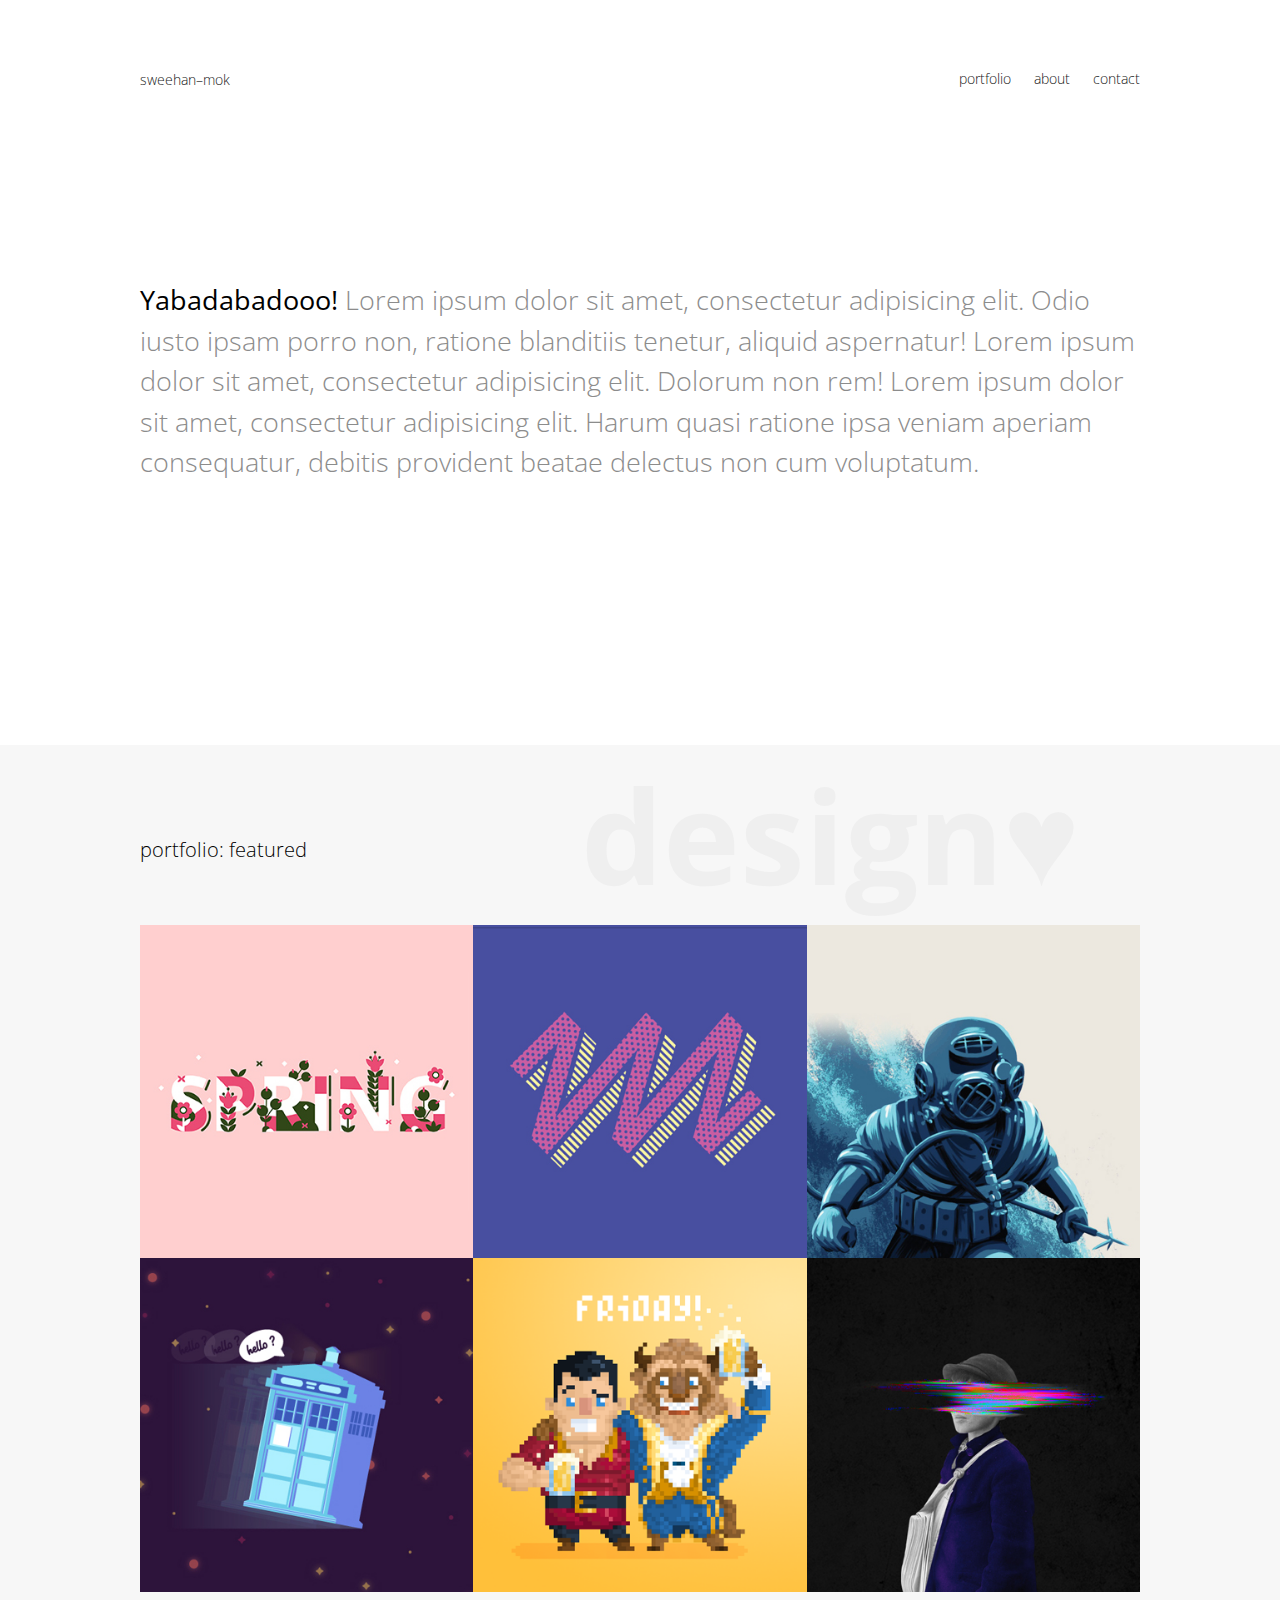
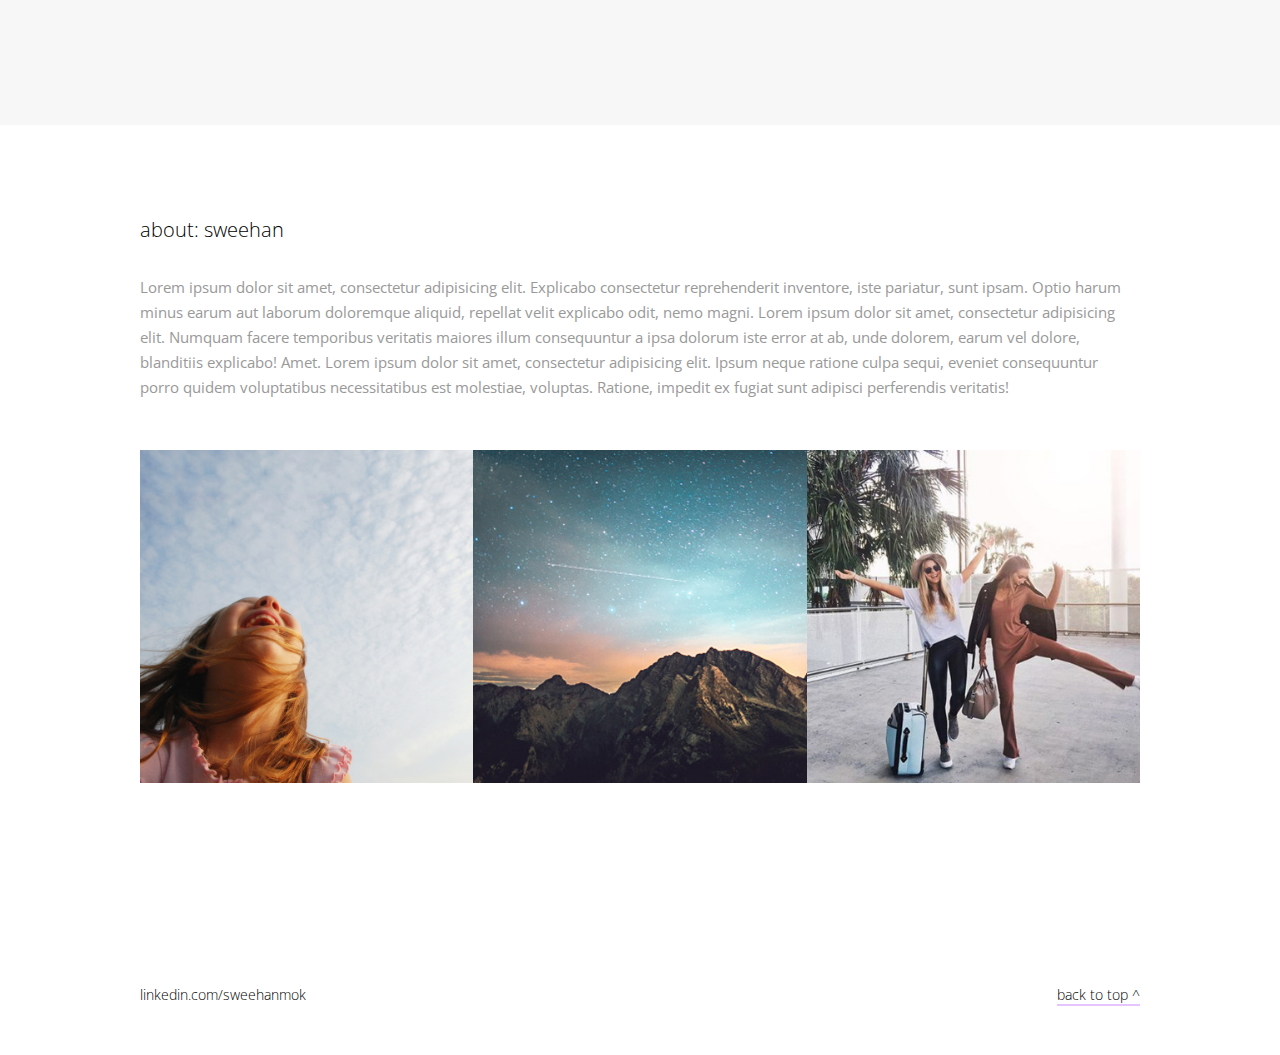
==== commit babeb0d4: "update bg" ====
--- a/index.html
+++ b/index.html
@@ -28,7 +28,7 @@
     <div class="bg-text" data-bg-text="design&hearts;"></div>
   </section>
 
-<section id="portfolio" class="portfolio wrapper">
+<section id="portfolio" class="portfolio">
   <h3>portfolio: featured</h3>
     <div class="parent">
       <div id="wrapper">
--- a/css/style.css
+++ b/css/style.css
@@ -104,16 +104,18 @@
   background-color: #F7F7F7;
   height: 950px;
   padding-top: 30px;
+  width: 100%;
 }
 
 h3 {
+  max-width: 1000px;
+  margin: auto;
   padding-top: 50px;
   padding-bottom: 50px;
   font-weight: 300;
   font-size: 20px;
   line-height: 50px;
   color: #000000;
-  align-content: center;
   text-align: left;
 }
 
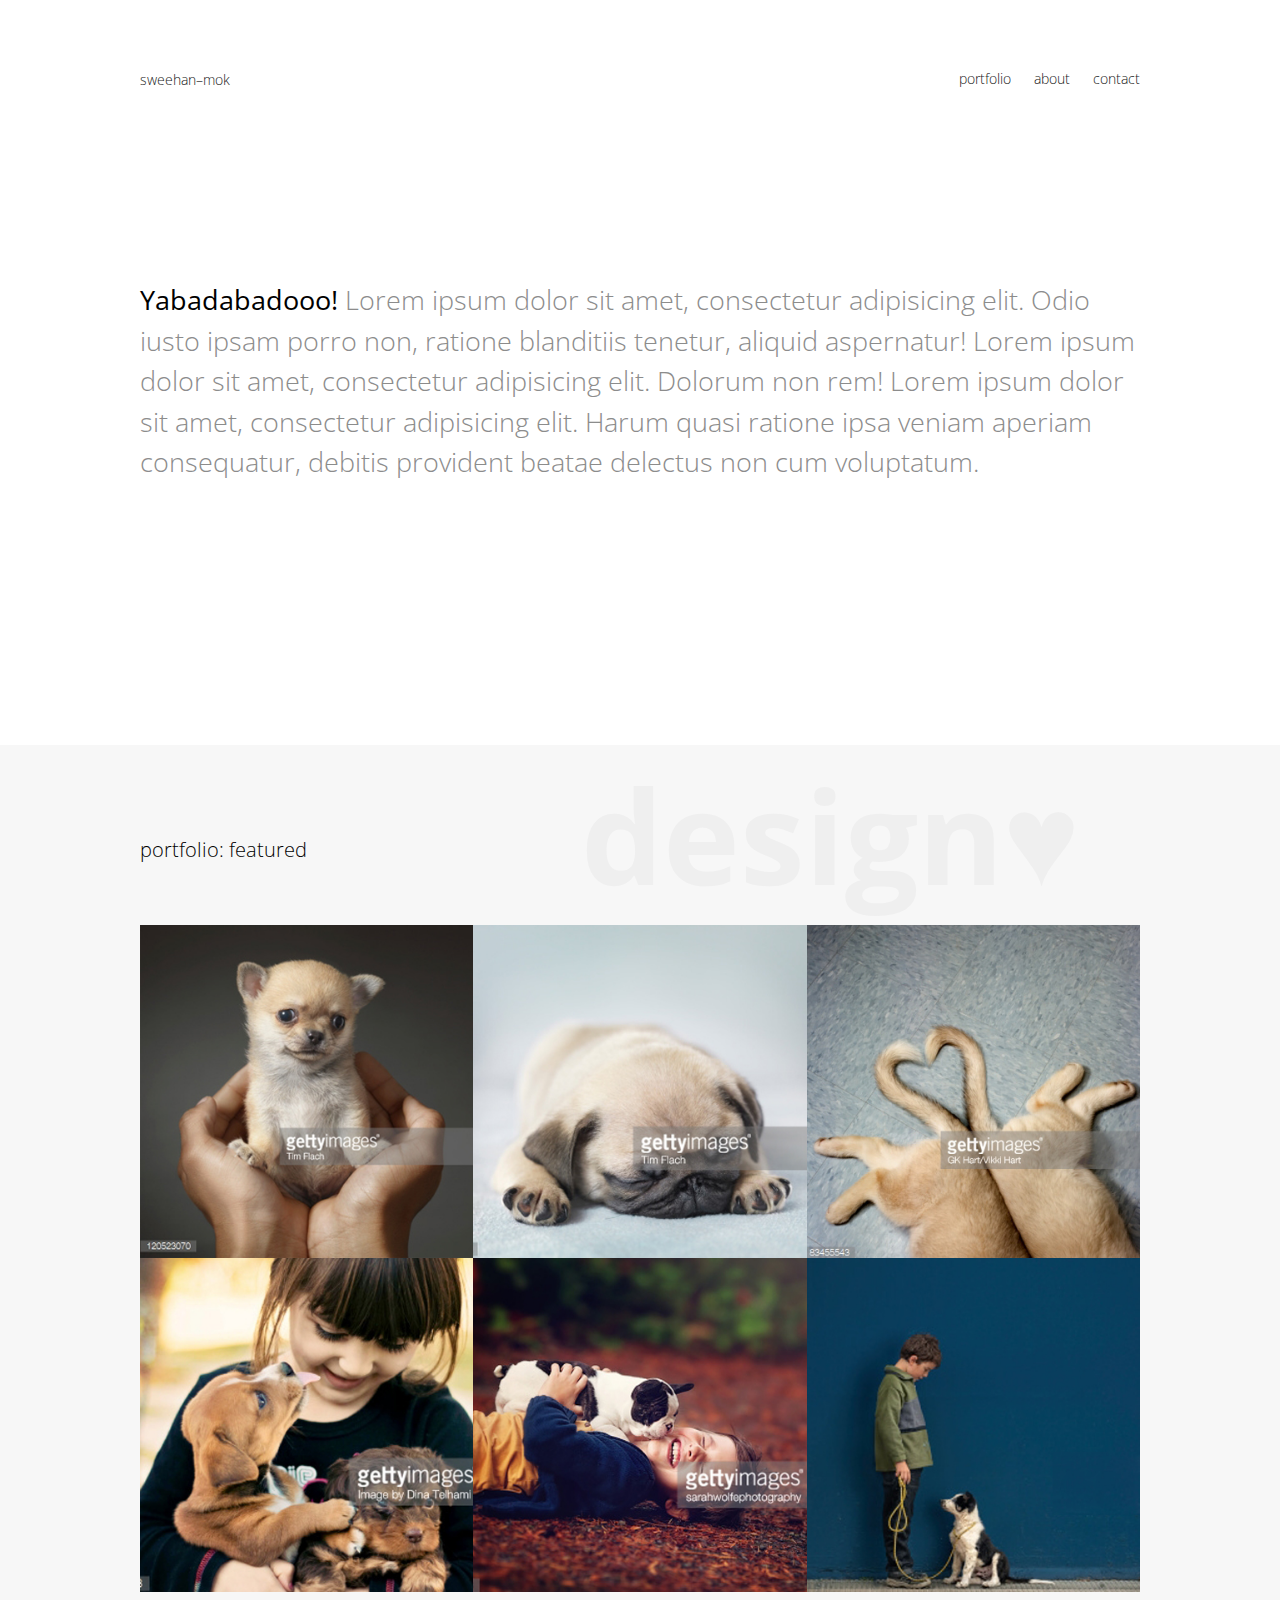
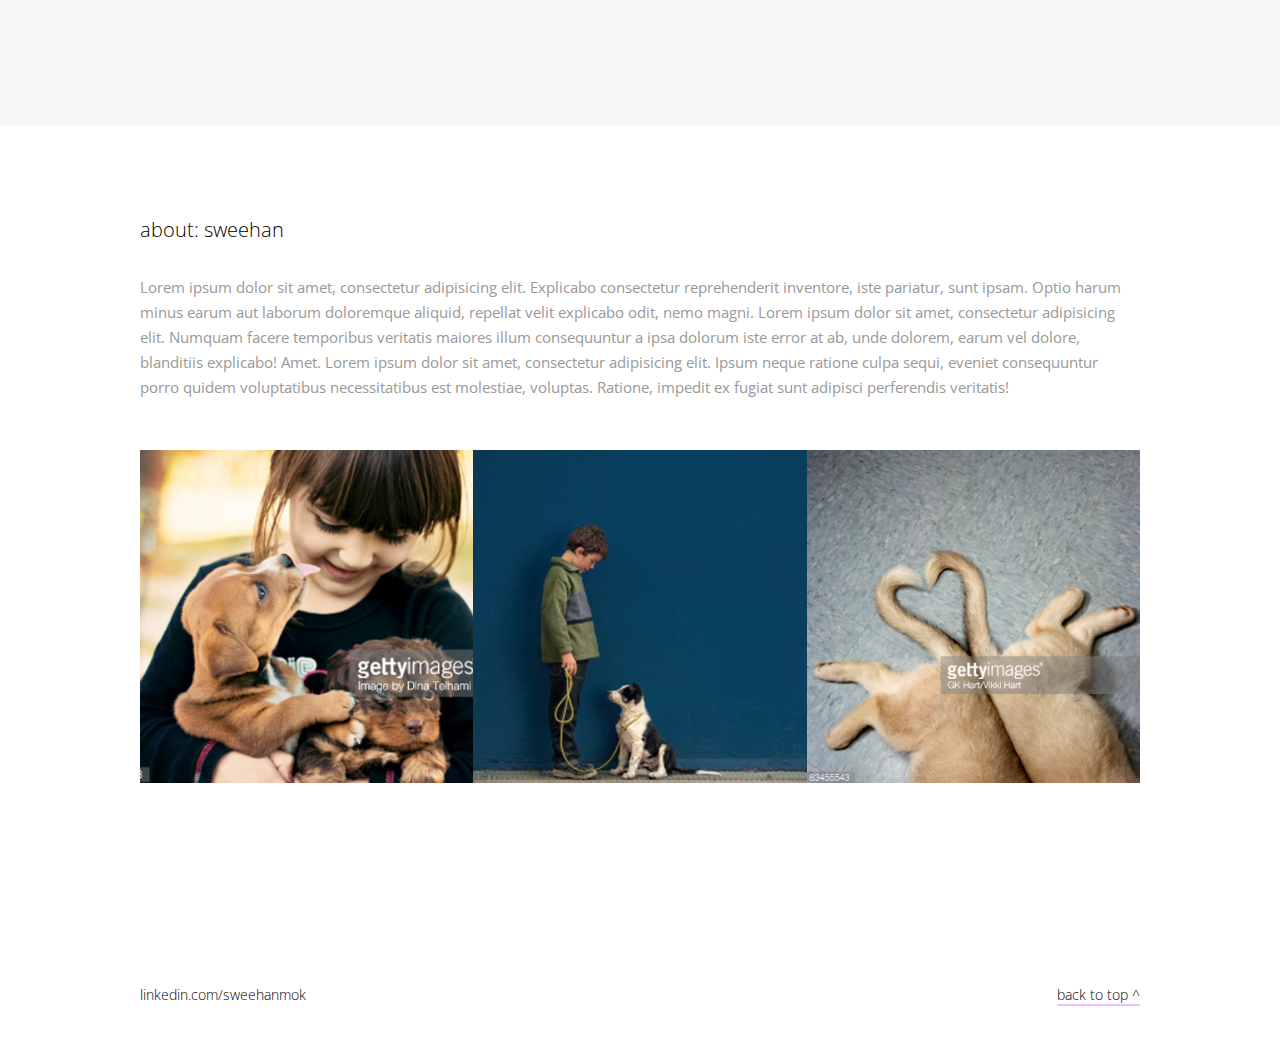
==== commit 2c3e8e63: "update images" ====
--- a/index.html
+++ b/index.html
@@ -32,33 +32,35 @@
   <h3>portfolio: featured</h3>
     <div class="parent">
       <div id="wrapper">
-        <img src="images/spring.jpg"/>
+        <img src="images/120523070 copy.jpg"/>
         <div class="text">Project 1<p>Lorem ipsum dolor sit amet, consectetur adipisicing elit. Asperiores unde illum hic, pariatur aut sed quo consequuntur.</p>
           <a href="project-1.html"><p><u class="read-more">read more</u></p></a>
         </div>
       </div>
 
       <div id="wrapper">
-        <img src="images/dribble_014.jpg"/>
+        <img src="images/120523065.jpg"/>
         <div class="text">Project 2<p>Lorem ipsum dolor sit amet, consectetur adipisicing elit. Asperiores unde illum hic, pariatur aut sed quo consequuntur.</p></div>
     </div>
 
       <div id="wrapper">
-        <img src="images/campycreatures_deepseadiver.jpg"/>
+        <img src="images/83455543.jpg"/>
         <div class="text">Project 3 <p>Lorem ipsum dolor sit amet, consectetur adipisicing elit. Asperiores unde illum hic, pariatur aut sed quo consequuntur.</p></div>
       </div>
     </div>
 
   <div class="parent2">
     <div id="wrapper">
-      <img src="images/tardis.jpg"/>
+      <img src="images/171858383.jpg"/>
       <div class="text">Project 4 <p>Lorem ipsum dolor sit amet, consectetur adipisicing elit. Asperiores unde illum hic, pariatur aut sed quo consequuntur.</p></div>
     </div>
+
     <div id="wrapper">
-      <img src="images/dribbble_gaston_beast.png"/>
+      <img src="images/593070023.jpg"/>
       <div class="text">Project 5 <p>Lorem ipsum dolor sit amet, consectetur adipisicing elit. Asperiores unde illum hic, pariatur aut sed quo consequuntur.</p></div>
+
     </div><div id="wrapper">
-      <img src="images/distortion_v5.jpg"/>
+      <img src="images/187591199.jpg"/>
       <div class="text">Project 6 <p>Lorem ipsum dolor sit amet, consectetur adipisicing elit. Asperiores unde illum hic, pariatur aut sed quo consequuntur.</p></div>
     </div>
 
@@ -74,11 +76,11 @@
 
       <div class="parent-about">
         <div class="wrapper-about">
-          <img class="image-about" src="images/Untitled-4.jpg"/></div>
+          <img class="image-about" src="images/171858383.jpg"/></div>
         <div class="wrapper-about">
-          <img class="image-about" src="images/Untitled-2.jpg"/></div>
+          <img class="image-about" src="images/187591199.jpg"/></div>
         <div class="wrapper-about">
-          <img class="image-about" src="images/Untitled-1.jpg"/>
+          <img class="image-about" src="images/83455543.jpg"/>
         </div>
       </div>
 
@@ -101,7 +103,7 @@
     <label for="Customer Name">Your Name</label>
     <input name="Customer Name" type="text" required/>
 
-    <label for="email">Your Email Address?</label>
+    <label for="email">Your Email Address</label>
     <input type="email" name="email" required/>
 
     <label for="Message">Your Message</label>
--- a/css/style.css
+++ b/css/style.css
@@ -426,10 +426,12 @@
     .portfolio {
       justify-content: center;
       height: 3200px;
-      max-width: 500px;
+      width: 100%;
     }
 
     h3 {
+      max-width: 500px;
+      margin: auto;
       padding-left: 0px;
       padding-top: 20px;
     }
@@ -554,10 +556,12 @@
       .portfolio {
         justify-content: center;
         height: 2000px;
+        width: 100%;
+      }
+
+      h3 {
         max-width: 300px;
-      }
-
-      h3 {
+        margin: auto;
         padding-left: 0px;
         padding-top: 20px;
       }
@@ -567,6 +571,7 @@
         flex-direction: column;
         padding-top: 300px;
         height: 300px;
+        max-width: 300px;
         margin: auto;
       }
 
@@ -601,6 +606,7 @@
         flex-direction: column;
         padding-top: 600px;
         height: 300px;
+        max-width: 300px;
         margin: auto;
       }
 
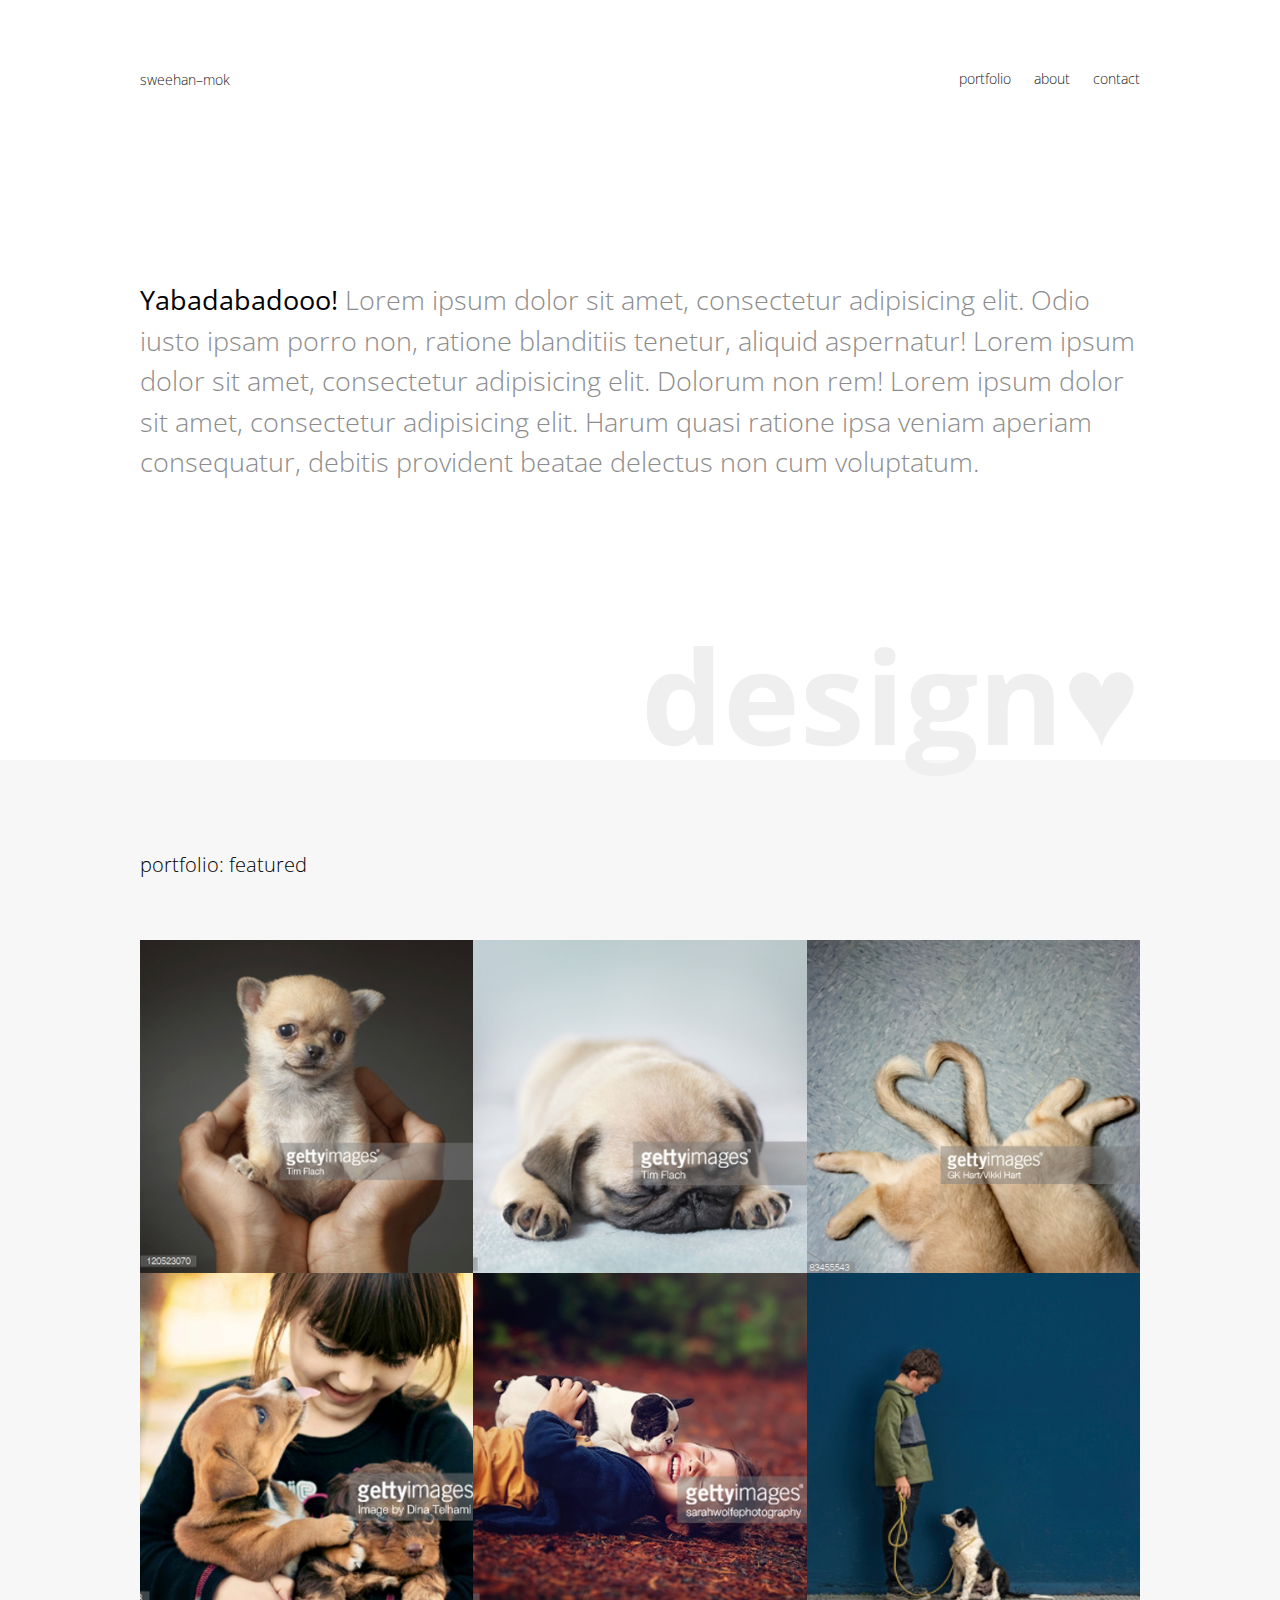
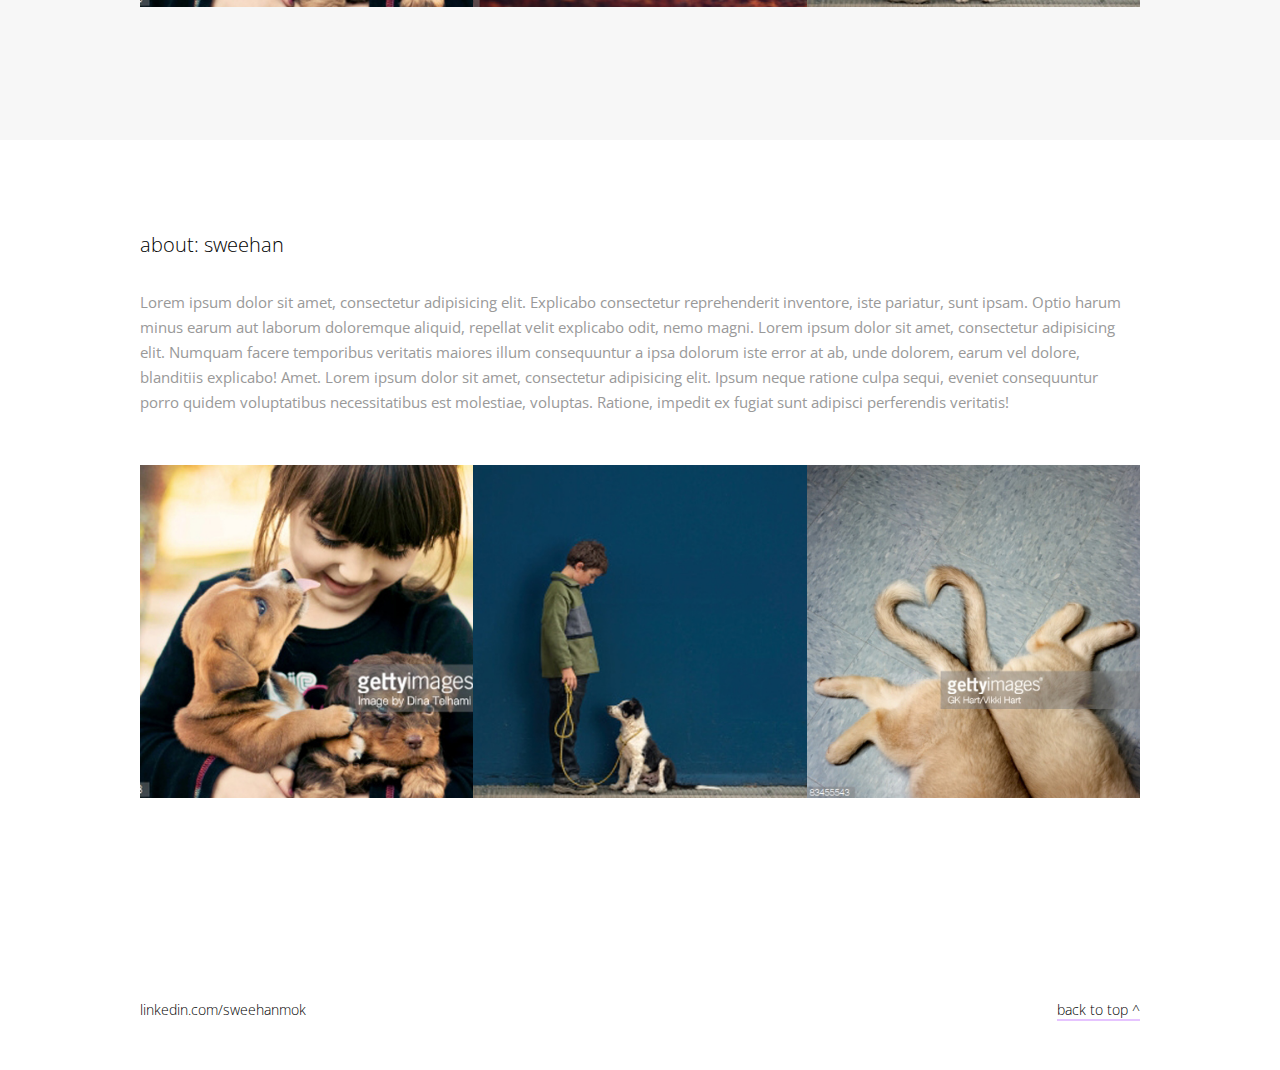
==== commit 5b987d97: "revised code" ====
--- a/index.html
+++ b/index.html
@@ -33,35 +33,43 @@
     <div class="parent">
       <div id="wrapper">
         <img src="images/120523070 copy.jpg"/>
-        <div class="text">Project 1<p>Lorem ipsum dolor sit amet, consectetur adipisicing elit. Asperiores unde illum hic, pariatur aut sed quo consequuntur.</p>
+        <div class="text">Project 1<p>Lorem ipsum dolor sit amet, consectetur adipisicing elit. Asperiores unde illum hic, pariatur aut sed quo consequuntur. </p>
           <a href="project-1.html"><p><u class="read-more">read more</u></p></a>
         </div>
       </div>
 
       <div id="wrapper">
         <img src="images/120523065.jpg"/>
-        <div class="text">Project 2<p>Lorem ipsum dolor sit amet, consectetur adipisicing elit. Asperiores unde illum hic, pariatur aut sed quo consequuntur.</p></div>
+        <div class="text">Project 2<p>Lorem ipsum dolor sit amet, consectetur adipisicing elit. Asperiores unde illum hic, pariatur aut sed quo consequuntur.</p>
+          <p><u class="read-more">read more</u></p>
+        </div>
     </div>
 
       <div id="wrapper">
         <img src="images/83455543.jpg"/>
-        <div class="text">Project 3 <p>Lorem ipsum dolor sit amet, consectetur adipisicing elit. Asperiores unde illum hic, pariatur aut sed quo consequuntur.</p></div>
+        <div class="text">Project 3 <p>Lorem ipsum dolor sit amet, consectetur adipisicing elit. Asperiores unde illum hic, pariatur aut sed quo consequuntur.</p>
+         <p><u class="read-more">read more</u></p>
+        </div>
       </div>
-    </div>
 
-  <div class="parent2">
-    <div id="wrapper">
-      <img src="images/171858383.jpg"/>
-      <div class="text">Project 4 <p>Lorem ipsum dolor sit amet, consectetur adipisicing elit. Asperiores unde illum hic, pariatur aut sed quo consequuntur.</p></div>
-    </div>
+      <div id="wrapper">
+        <img src="images/171858383.jpg"/>
+        <div class="text">Project 4 <p>Lorem ipsum dolor sit amet, consectetur adipisicing elit. Asperiores unde illum hic, pariatur aut sed quo consequuntur.</p>
+          <p><u class="read-more">read more</u></p>
+        </div>
+      </div>
 
     <div id="wrapper">
       <img src="images/593070023.jpg"/>
-      <div class="text">Project 5 <p>Lorem ipsum dolor sit amet, consectetur adipisicing elit. Asperiores unde illum hic, pariatur aut sed quo consequuntur.</p></div>
+      <div class="text">Project 5 <p>Lorem ipsum dolor sit amet, consectetur adipisicing elit. Asperiores unde illum hic, pariatur aut sed quo consequuntur.</p>
+        <p><u class="read-more">read more</u></p>
+        </div>
 
     </div><div id="wrapper">
       <img src="images/187591199.jpg"/>
-      <div class="text">Project 6 <p>Lorem ipsum dolor sit amet, consectetur adipisicing elit. Asperiores unde illum hic, pariatur aut sed quo consequuntur.</p></div>
+      <div class="text">Project 6 <p>Lorem ipsum dolor sit amet, consectetur adipisicing elit. Asperiores unde illum hic, pariatur aut sed quo consequuntur.</p>
+        <p><u class="read-more">read more</u></p>
+        </div>
     </div>
 
   </div>
--- a/css/style.css
+++ b/css/style.css
@@ -36,7 +36,6 @@
   margin: auto;
   max-width: 1000px;
   align-items: flex-end;
-
 }
 
 h1 {
@@ -59,7 +58,9 @@
   max-width: 1000px;
   margin: auto;
   padding-top: 280px;
-  height: 465px;
+  padding-bottom: 80px;
+  height: 400px;
+  position: relative;
 }
 
 h2 {
@@ -75,15 +76,9 @@
   color: black;
 }
 
-/*u {
-  text-decoration: none;
-  border-bottom: solid 5px #e6c4ff;
-}*/
-
 .bg-text {
     margin: 0 auto;
     overflow: hidden;
-    /*position: absolute;*/
 }
 
 .bg-text:after {
@@ -96,7 +91,7 @@
     line-height: 1;
     position: absolute;
     bottom: 0px;
-    right: 200px;
+    right: 0px;
 }
 
 .portfolio {
@@ -121,6 +116,8 @@
 
 .parent {
   display: flex;
+  flex-wrap: wrap;
+  flex-direction: row;
   justify-content: center;
   max-width: 1000px;
   margin: auto;
@@ -133,6 +130,7 @@
 #wrapper {
   padding: 0;
   position: relative;
+  flex-basis: 33.33%;
 }
 
 #wrapper:hover .text {
@@ -143,6 +141,7 @@
 .text {
   padding-top: 30px;
   padding-left: 30px;
+  padding-right: 30px;
   font-weight: 600;
   visibility: hidden;
   z-index: 1;
@@ -169,17 +168,18 @@
 }
 
 .read-more {
-  /*border-bottom: solid 1px #FFFFFF;*/
-  padding-top: 200px;
+  position: absolute;
+  left: 25px;
+  bottom: 25px;
   cursor: hand;
 }
 
-.parent2 {
+/*.parent2 {
   display: flex;
   justify-content: center;
   max-width: 1000px;
   margin: auto;
-}
+}*/
 
 .about {
   height: 700px;
@@ -223,8 +223,9 @@
 
 .footer {
   height: 200px;
-  margin: auto;
-  max-width: 1000px;
+  max-width: 1000px;
+  margin: auto;
+
 }
 
 .flexbox {
@@ -242,6 +243,7 @@
 .left {
   display: inline-block;
   padding-top: 130px;
+  text-align: left;
 }
 
 .right {
@@ -425,7 +427,7 @@
 
     .portfolio {
       justify-content: center;
-      height: 3200px;
+      height: 1000px;
       width: 100%;
     }
 
@@ -438,8 +440,8 @@
 
     .parent {
       display: flex;
-      flex-direction: column;
-      padding-top: 480px;
+      flex-direction: row;
+      flex-wrap: wrap;
       max-width: 500px;
       height: 500px;
       margin: auto;
@@ -447,16 +449,12 @@
 
     #wrapper {
       flex-basis: 50%;
-      position: relative;
-    }
-
-    .parent2 {
-      display: flex;
-      flex-direction: column;
-      padding-top: 1000px;
-      max-width: 500px;
-      height: 500px;
-      margin: auto;
+    }
+
+    .text {
+      padding-top: 25px;
+      padding-left: 25px;
+
     }
 
     #about {
@@ -568,8 +566,8 @@
 
       .parent {
         display: flex;
-        flex-direction: column;
-        padding-top: 300px;
+        flex-direction: row;
+        flex-wrap: wrap;
         height: 300px;
         max-width: 300px;
         margin: auto;
